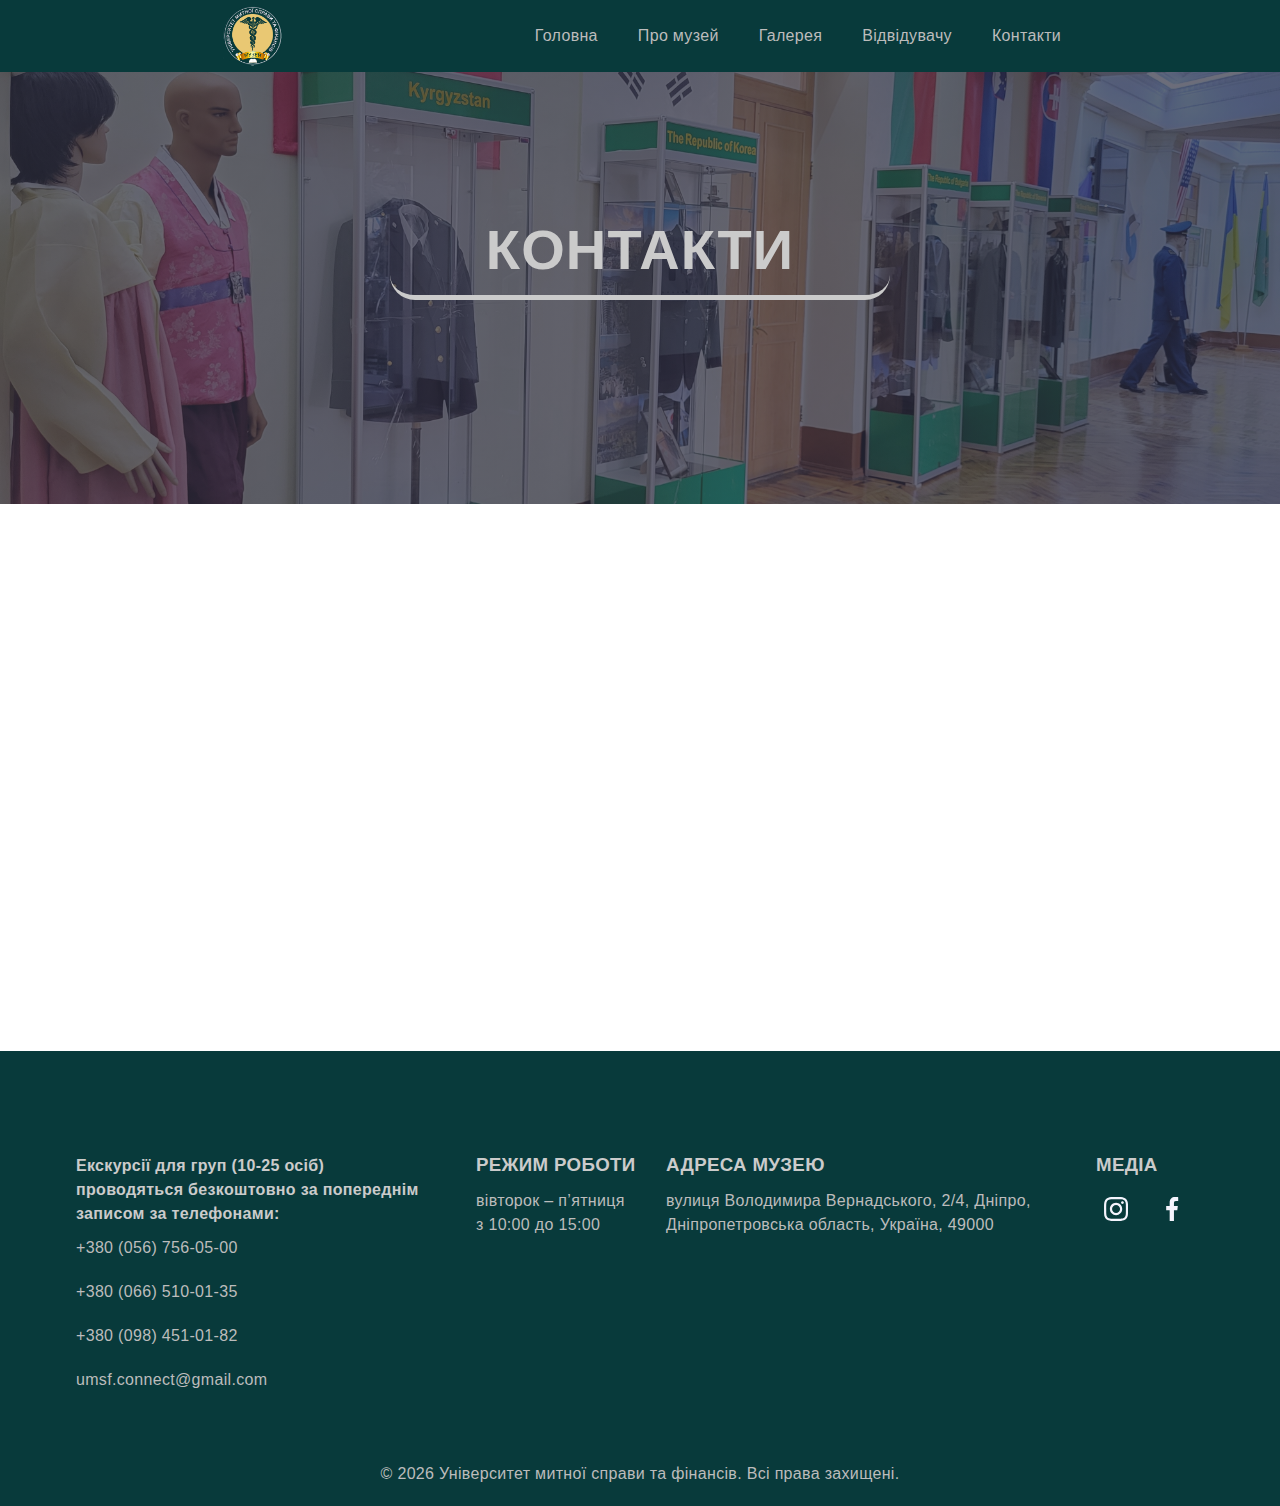
==== contacts.html @ eea7e4a1 "some changes" ====
<!DOCTYPE html>
<html lang="uk">
  <head>
    <meta charset="UTF-8" />
    <meta name="viewport" content="width=device-width, initial-scale=1.0" />
    <title>Музей Університету митної справи та фінансів</title>
    <link rel="icon" type="image/x-icon" href="./images/caduceus.png" />
    <link
      rel="stylesheet"
      href="https://cdnjs.cloudflare.com/ajax/libs/modern-normalize/2.0.0/modern-normalize.min.css"
    />
    <link rel="stylesheet" href="./styles.css" />
  </head>
  <body>
    <script src="./js/phone.js" defer></script>
    <header class="page-header" id="main">
      <div class="container header-container">
        <!--desktop menu-->
        <nav class="top-nav">
          <a class="logo link" href="./index.html"
            ><img class="logopic" src="./images/caduceus.png" alt="logo"
          /></a>
          <ul class="menu">
            <li class="menu-item dropdown">
              <a class="menu-link link" href="./index.html">Головна</a>
            </li>
            <li class="menu-item dropdown">
              <a class="menu-link link" href="#">Про музей</a>
              <div class="dropdown-content">
                <a class="link" href="./history.html"
                  >Історія створення музею</a
                >
                <a class="link" href="./expositions.html">Наші експозиції</a>
              </div>
            </li>
            <li class="menu-item">
              <a class="menu-link link" href="./gallery.html">Галерея</a>
            </li>
            <li class="menu-item">
              <a class="menu-link link" href="./visitor.html">Відвідувачу</a>
            </li>
            <li class="menu-item">
              <a class="menu-link link" href="./contacts.html">Контакти</a>
            </li>
          </ul>
        </nav>
      </div>
      <!-- PHONE MENU -->
      <div class="topnav">
        <a class="active" href="./index.html"
          ><img class="phone-logopic" src="./images/caduceus.png" alt="logo"
        /></a>
        <div id="myLinks" class="phone-menu">
          <nav class="phone-drop">
            <ul class="phone-list">
              <li class="phone-menu-item">
                <a class="phone-menu-link link" href="./index.html">Головна</a>
              </li>
              <li class="phone-menu-item">
                <a class="phone-menu-link link" href="./history.html"
                  >Історія створення музею</a
                >
              </li>
              <li class="phone-menu-item">
                <a class="phone-menu-link link" href="./expositions.html"
                  >Наші експозиції</a
                >
              </li>
              <li class="phone-menu-item">
                <a class="phone-menu-link link" href="./gallery.html"
                  >Галерея</a
                >
              </li>
              <li class="phone-menu-item">
                <a class="phone-menu-link link" href="#">Відвідувачу</a>
              </li>
            </ul>
          </nav>
        </div>

        <a href="javascript:void(0);" class="icon" onclick="myFunction()">
          <svg class="phone-burger" width="40" height="40">
            <use href="./images/icons.svg#icon-burger-menu"></use>
          </svg>
        </a>
      </div>
    </header>

    <main>
      <!-- hero section -->
      <section class="title-banner contacts-page" id="banner">
        <div class="container">
          <div class="prettybox"><h1 class="header-title">КОНТАКТИ</h1></div>
        </div>
      </section>
      <!-- <section class="section find-special">
        <div class="container">
          <div class="find">
            <h2 class="section-name fat-text">Як нас знайти?</h2>
            <p class="find-text">
              Музей Університету митної справи та фінансів (УМСФ) знаходиться в
              центрі міста Дніпро за адресою: вул. Володимира Вернадського, 2/4,
              Дніпро, Дніпропетровська область, Україна, 49000.
            </p>
            <h3 class="find-title">Як доїхати:</h3>
            <p class="find-text">
              <span class="fat-text">Громадський транспорт</span>: Ви можете
              дістатися музею на трамваях або автобусах, що зупиняються на
              найближчих зупинках — “Площа Героїв Майдану” або “вул. Короленка”.
              Від зупинок до музею всього декілька хвилин пішки.
            </p>
            <p class="find-text">
              <span class="fat-text">Автомобілем</span>: Для тих, хто подорожує
              на власному транспорті, вулиця Володимира Вернадського знаходиться
              неподалік основних магістралей міста. Біля музею є можливість
              припаркувати автомобіль.
            </p>
            <h3 class="find-title">Орієнтири:</h3>
            <p class="find-text">
              Музей розташований у навчальному корпусі УМСФ, недалеко від
              <span class="fat-text">площі Героїв Майдану</span> та
              <span class="fat-text">Центрального парку ім. Лазаря Глоби.</span>
            </p>
            <p class="find-text">
              Чекаємо на вас у нашому музеї, де ви зможете дізнатися більше про
              історію митної справи та фінансів України!
            </p>
            <p class="find-text">
              З нами можна зв'язатися зателефонувавши: (056) 756-05-00, (066)
              510-01-35, (098) 451-01-82, або за електронною поштою
              umsf.connect@gmail.com.
            </p>
          </div>
        </div>
      </section> -->
      <!-- contacts section -->
      <!-- <section class="section special">
        <div class="container">
          <h2 class="visually-hidden">Контакти</h2>
          <div class="contacts-box">
            <div class="contacts-address">
              <h3 class="address-name">Телефон</h3>
              <ul class="address-list">
                <li class="address-list-item">
                  <a class="link address-look" href="tel:+380567560500"
                    >+380 (056) 756-05-00</a
                  >
                </li>
                <li class="address-list-item">
                  <a class="link address-look" href="tel:+380665100135"
                    >+380 (066) 510-01-35</a
                  >
                </li>
                <li class="address-list-item">
                  <a class="link address-look" href="tel:+380984510182"
                    >+380 (098) 451-01-82</a
                  >
                </li>
                <li class="address-list-item">
                  <a class="link address-look" href="umsf.connect@gmail.com"
                    >umsf.connect@gmail.com</a
                  >
                </li>
              </ul>
            </div>
            <div class="contacts-phone">
              <h3 class="address-name">Режим роботи</h3>
              <p class="open-times">вівторок – п’ятниця з 10:00 до 15:00</p>
            </div>
            <div class="contacts-media">
              <h3 class="address-name">Соціальні мережі</h3>
              <address class="contacts">
                <ul class="address-media-list">
                  <li class="address-media-item">
                    <a href="" class="address-media-link link">
                      <svg class="address-media-icon" width="24" height="24">
                        <use href="./images/icons.svg#icon-instagram"></use>
                      </svg>
                    </a>
                  </li>
                  <li class="address-media-item">
                    <a href="" class="address-media-link link">
                      <svg class="address-media-icon" width="24" height="24">
                        <use href="./images/icons.svg#icon-facebook"></use>
                      </svg>
                    </a>
                  </li>
                </ul>
              </address>
            </div>
          </div>
        </div>
      </section> -->
      <section class="section map-special">
        <div class="container">
          <div class="map">
            <iframe
              width="100%"
              height="450"
              frameborder="0"
              scrolling="no"
              marginheight="0"
              marginwidth="0"
              src="https://maps.google.com/maps?width=100%25&amp;height=450&amp;hl=en&amp;q=%D0%B2%D1%83%D0%BB%D0%B8%D1%86%D1%8F%20%D0%92%D0%BE%D0%BB%D0%BE%D0%B4%D0%B8%D0%BC%D0%B8%D1%80%D0%B0%20%D0%92%D0%B5%D1%80%D0%BD%D0%B0%D0%B4%D1%81%D1%8C%D0%BA%D0%BE%D0%B3%D0%BE,%202/4,%20%D0%94%D0%BD%D1%96%D0%BF%D1%80%D0%BE,%20%D0%94%D0%BD%D1%96%D0%BF%D1%80%D0%BE%D0%BF%D0%B5%D1%82%D1%80%D0%BE%D0%B2%D1%81%D1%8C%D0%BA%D0%B0%20%20%20%20%20%20%20%20%20%20%20%20%20%20%20%D0%BE%D0%B1%D0%BB%D0%B0%D1%81%D1%82%D1%8C,%20%D0%A3%D0%BA%D1%80%D0%B0%D1%97%D0%BD%D0%B0,%2049000+(%D0%9C%D1%83%D0%B7%D0%B5%D0%B9%20%D0%A3%D0%9C%D0%A1%D0%A4)&amp;t=&amp;z=14&amp;ie=UTF8&amp;iwloc=B&amp;output=embed"
              ><a href="https://www.gps.ie/">gps tracker sport</a></iframe
            >
          </div>
        </div>
      </section>
    </main>
    <footer class="bottom-part" id="footer">
      <div class="container">
        <div class="bottom-part-content">
          <div class="footer-address">
            <h4 class="footer-address-name">
              Екскурсії для груп (10-25 осіб) проводяться безкоштовно за
              попереднім записом за телефонами:
            </h4>
            <address class="contacts">
              <ul class="contact-list">
                <li class="contact-list-item">
                  <a class="link contact-look" href="tel:+380567560500"
                    >+380 (056) 756-05-00</a
                  >
                </li>
                <li class="contact-list-item">
                  <a class="link contact-look" href="tel:+380665100135"
                    >+380 (066) 510-01-35</a
                  >
                </li>
                <li class="contact-list-item">
                  <a class="link contact-look" href="tel:+38984510182"
                    >+380 (098) 451-01-82</a
                  >
                </li>
                <li class="contact-list-item">
                  <a class="link contact-look" href="umsf.connect@gmail.com"
                    >umsf.connect@gmail.com</a
                  >
                </li>
              </ul>
            </address>
          </div>

          <div class="footer-times">
            <h3 class="footer-address-name">РЕЖИМ РОБОТИ</h3>
            <p class="footer-address-text open-times">
              вівторок – п’ятниця з 10:00 до 15:00
            </p>
          </div>
          <div class="footer-place">
            <h3 class="footer-address-name">АДРЕСА МУЗЕЮ</h3>
            <p class="footer-address-text">
              вулиця Володимира Вернадського, 2/4, Дніпро, Дніпропетровська
              область, Україна, 49000
            </p>
          </div>

          <div class="footer-media">
            <h3 class="footer-address-name">МЕДІА</h3>
            <ul class="footer-media-list">
              <li class="social-media-item">
                <a href="" class="footer-media-link link">
                  <svg class="social-media-icon" width="24" height="24">
                    <use href="./images/icons.svg#icon-instagram"></use>
                  </svg>
                </a>
              </li>
              <li class="social-media-item">
                <a href="" class="footer-media-link link">
                  <svg class="social-media-icon" width="24" height="24">
                    <use href="./images/icons.svg#icon-facebook"></use>
                  </svg>
                </a>
              </li>
            </ul>
          </div>
        </div>
        <div class="license">
          <p class="ownership">
            &#169; <span id="year"></span> Університет митної справи та
            фінансів. Всі права захищені.
          </p>
        </div>
      </div>
    </footer>
  </body>
  <script>
    const currentYear = new Date().getFullYear();
    document.getElementById("year").textContent = currentYear;
  </script>
</html>
---- styles.css ----
body {
    font-family: 'Roboto', sans-serif;
    color: #434455;
    background-color: #FFF;
    font-size: 16px;
    line-height: 1.5;
    letter-spacing: 0.02em;
}

h1,
h2,
h3,
h4,
h5,
h6,
p {
    margin-top: 0;
    margin-bottom: 0;
}

ul,
ol {
    padding-left: 0;
    margin-top: 0;
    margin-bottom: 0;
    marker: none;
    list-style-type: none;
}

.link {
    text-decoration: none;
}

img {
    display: block;
}

.visually-hidden { /*carousel*/
    position: absolute;
    width: 1px;
    height: 1px;
    margin: -1px;
    border: 0;
    padding: 0;

    white-space: nowrap;
    clip-path: inset(100%);
    clip: rect(0 0 0 0);
    overflow: hidden;
}

.page-header {
    background-color: #083a3b;
    box-shadow: 0 2px 1px rgba(46, 47, 66, 0.08),
        0 1px 1px rgba(46, 47, 66, 0.16),
        0 1px 6px rgba(46, 47, 66, 0.08);
}

.header-container {
    display: flex;
    justify-content: space-between;
    align-items: center;
}

.banner {
    padding: 188px 0;
    background-image: linear-gradient(rgba(46, 47, 66, 0.7), rgba(46, 47, 66, 0.7)), url(./images/3.JPG);
    /* background-image: url(https://picsum.photos/1440/600); */
    background-repeat: no-repeat;
    background-position: center;
    width: 100%;
    min-height: 432px;
    margin-left: auto;
    margin-right: auto;
    background-size: cover;
}

.title-banner{
    padding: 100px 0;
    background-image: linear-gradient(rgba(46, 47, 66, 0.7), rgba(46, 47, 66, 0.7));
    /* , url(./images/2.JPG); */
    background-repeat: no-repeat;
    background-position: center;
    width: 100%;
    min-height: 432px;
    margin-left: auto;
    margin-right: auto;
    background-size: cover;
}

.history-page{
    background-image: linear-gradient(rgba(46, 47, 66, 0.7), rgba(46, 47, 66, 0.7)), url(./images/2.JPG);
}

.expos-page{
    background-image: linear-gradient(rgba(46, 47, 66, 0.7), rgba(46, 47, 66, 0.7)), url(./images/slide_3.JPG);
}

.gallery-page {
    background-image: linear-gradient(rgba(46, 47, 66, 0.7), rgba(46, 47, 66, 0.7)), url(./images/gallery.jpg);
}

.visitor-page{
    background-image: linear-gradient(rgba(46, 47, 66, 0.7), rgba(46, 47, 66, 0.7)), url(./images/visitor.jpg);
}

.contacts-page{
    background-image: linear-gradient(rgba(46, 47, 66, 0.7), rgba(46, 47, 66, 0.7)), url(./images/contacts.jpg);
}

.prettybox{
    margin-right: auto;
    margin-left: auto;
    padding-top: 48px;
    max-width: 500px;
    border-bottom: 5px solid #cbcbcb;
    border-radius: 25px;
}

.header-title {
    color: #cbcbcb;
    max-width: 496px;
    margin: auto;
    padding-bottom: 15px;
    text-align: center;
    font-size: 56px;
    font-weight: 700;
    line-height: 1.07;
    letter-spacing: 0.02em;
}

.section {
    padding-top: 40px;
    padding-bottom: 50px;
}

.page-title {
    /*Заголовок на банері зверху*/
    color: #FFF;
    max-width: 496px;
    margin-left: auto;
    margin-right: auto;
    padding-bottom: 48px;
    text-align: center;
    font-size: 56px;
    font-weight: 700;
    line-height: 1.07;
    /* 107.143% */
    letter-spacing: 0.02em;
}

.page-title-description {
    color: #FFF;
    max-width: 800px;
    margin-left: auto;
    margin-right: auto;
    /* padding-bottom: 48px; */
    text-align: center;
    font-size: 20px;
    font-weight: 300;
    line-height: 1.07;
    /* 107.143% */
    letter-spacing: 0.02em;
}

.section-name {
    color: #08203b;
    max-width: 700px;
    margin-left: auto;
    margin-right: auto;
    padding-bottom: 50px;
    text-align: center;
    font-size: 32px;
    font-weight: 700;
    line-height: 1.07;
    letter-spacing: 0.02em;
}

.history-text {
    margin-bottom: 20px;
}

.fat-text {
    font-weight: 700;
}

.net{
    padding-bottom: 10px;
}

.map {
    max-width: 100%;
}

@media screen and (max-width: 767px) {  /* mobile menu backdrop */
    .container {
        max-width: 550px;
        margin-left: auto;
        margin-right: auto;
        padding-left: 10px;
        padding-right: 10px;
        justify-content: space-between;
    }
    
    /* Style the navigation menu */

    .top-nav{ /*hide desktop menu*/
        display: none;
    }

    .slideshow-bit{
        display: none;
    }

    .topnav {
        overflow: hidden;
        background-color: #083a3b;
        position: relative;
    }

    /* Hide the links inside the navigation menu (except for logo/home) */
    .topnav #myLinks {
        display: none;
    }

    /* Style navigation menu links */
    .topnav {
        color: white;
        padding: 14px 16px;
        text-decoration: none;
        font-size: 17px;
        display: block;
    }

    /* Style the hamburger menu */
    .topnav a.icon {
        display: block;
        position: absolute;
        right: 0;
        top: 0;
    }

    /* Add a grey background color on mouse-over */
    /* .topnav a:hover {
        color: #e9c873;
    } */

    /* Style the active link (or home/logo) */
    .active {
        background-color: #083a3b;
        color: white;
    }

    .phone-burger{
        fill: #e9c873;
        transition: background-color 250ms cubic-bezier(0.4, 0, 0.2, 1);
        margin: 18px 18px;
    }

    .phone-logopic{
        width: 60px;
    }

    .phone-list{
        display: flex;
        flex-direction: column;
        align-items: center;
        column-gap: 40px;
    }

    .phone-menu-link{
        font-size: 40px;
        color: #cbcbcb;
    }
    /* =============================== */
    /* ===========Banner============== */
    /* =============================== */
    .page-title{
        max-width: 200px;
    }

    .page-title-description{
        max-width: 400px;
        font-size: 16px;
        font-weight: 200;
    }

    /* news section */
        .news-list {
            display: flex;
            column-gap: 15px;
            row-gap: 25px;
            flex-wrap: wrap;
        }
    
        .news-list-item {
            max-height: 400px;
            transition: transform .3s;
            overflow: hidden;
            margin-right: auto;
            margin-left: auto;
        }
    
        .news-list-item:hover {
            box-shadow: 0 2px 10px rgba(46, 47, 66, 0.08),
                0 2px 2px rgba(46, 47, 66, 0.16),
                0 3px 2px rgba(46, 47, 66, 0.08);
            -ms-transform: scale(1.5);
            -webkit-transform: scale(1.5);
            transform: scale(0.9);
        }
    
        .news-box {
            position: relative;
            max-width: 366px;
    
        }
    
        .news-img {
            object-fit: cover;
            margin-right: auto;
            margin-left: auto;
        }
    
        .news-top-box {
            position: relative;
            text-align: center;
            color: white;
        }
    
        .news-bottom-box {
            max-height: 150px;
            padding: 0 10px;
        }
    
        .news-name {
            text-align: center;
            margin-bottom: 8px;
        }
    
        .news-description {
            width: 308px;
            color: #242424;
            /* height: 50px; */
        }

    /* ------ */
    /* FOOTER */
    .bottom-part {
        background-color: #083a3b;
        padding: 100px 10px 20px;
    }

    .bottom-part-content {
        display: flex;
        flex-direction: column;
        margin-bottom: 70px;
    }

    /* .bottom-part>.container {
        justify-content: flex-start;
    } */

    .footer-address {
        display: flex;
        flex-direction: column;
        margin-bottom: 40px;
        align-items: center;
    }

    .footer-address-name {
        color: #cbcbcb;
        text-align: center;
        margin-bottom: 20px;
        margin-right: auto;
        margin-left: auto;
        max-width: 600px;
    }

    .footer-address-text {
        width: 400px;
        color: #bcbcbc;
        margin-bottom: 20px;
        text-align: center;
    }

    .open-times {
        text-align: center;
    }

    .footer-times,.footer-place {
        display: flex;
        flex-direction: column;
        align-items: center;
        margin-bottom: 40px;
    }

    .license {
        display: flex;
        align-items: center;
    }

    .ownership {
        color: #bcbcbc;
        margin-right: auto;
        margin-left: auto;
    }
    
    .contacts {
        font-style: normal;
        width: 200px;
    }

    .contact-list {
        display: flex;
        flex-direction: column;
        align-items: center;
        gap: 20px;
    }

    .contact-look {
        color: #bcbcbc;
        transition: color 250ms cubic-bezier(0.4, 0, 0.2, 1);
    }

    .contact-look:hover,
    .contact-look:focus {
        color: #e9c873;
    }
    
    .footer-media-list {
        display: flex;
        gap: 16px;
        justify-content: flex-start;
        align-items: center;
    }

    .social-media-item {
        width: 40px;
        height: 40px;
    }

    .footer-media-link {
        display: flex;
        border-radius: 50%;
        width: 100%;
        height: 100%;
        align-items: center;
        justify-content: center;
        transition: background-color 250ms cubic-bezier(0.4, 0, 0.2, 1);
    }

    .footer-media-link:hover,
    .footer-media-link:focus {
        background-color: #e9c873;
    }

    .social-media-icon {
        fill: #F4F4FD;
        transition: background-color 250ms cubic-bezier(0.4, 0, 0.2, 1);
    }

    .footer-media-link:hover .social-media-icon,
    .footer-media-link:focus .social-media-icon {
        fill: #083a3b;
    }

    .footer-media{
        display: flex;
        flex-direction: column;
        align-items: center;
    }

    .dropdown-content {
        opacity: 0;
        visibility: hidden;
        position: absolute;
        background-color: #083a3b;
        min-width: 160px;
        box-shadow: 0 8px 16px 0 rgba(0, 0, 0, 0.2);
        z-index: 1;
        top: 100%;
        left: 0;
        transition: opacity 0.3s ease, visibility 0.3s ease;
    }

    .dropdown-content a {
        color: #bcbcbc;
        padding: 12px 16px;
        text-decoration: none;
        display: block;
        width: 300px;
    }

    .dropdown-content a:hover {
        color: #e9c873;
        background-color: #0a4546;
    }

    .menu-item:hover .dropdown-content {
        opacity: 1;
        visibility: visible;
    }

    /* Наші експозиції */
    .expos-description-top {
        color: #08203b;
        max-width: 1000px;
        margin-left: auto;
        margin-right: auto;
        text-align: center;
        font-size: 32px;
        font-weight: 700;
        line-height: 1.07;
        letter-spacing: 0.02em;
        margin-bottom: 20px;
    }

    .expos-description {
        margin-bottom: 20px;
    }

    .expos-list {
        display: flex;
        column-gap: 15px;
        row-gap: 10px;
        flex-wrap: wrap;
    }

    .expos-list-item {
        max-height: 500px;
        transition: transform .3s;
        overflow: hidden;
        margin-right: auto;
        margin-left: auto;
    }

    .expos-list-item:hover {
        box-shadow: 0 2px 10px rgba(46, 47, 66, 0.08),
            0 2px 2px rgba(46, 47, 66, 0.16),
            0 3px 2px rgba(46, 47, 66, 0.08);

        -ms-transform: scale(1.5);
        /* IE 9 */
        -webkit-transform: scale(1.5);
        /* Safari 3-8 */
        transform: scale(0.9);
    }

    .expos-img {
        /* margin: auto; */
        object-fit: cover;
    }

    .expos-top-box {
        position: relative;
        text-align: center;
        color: white;
    }

    .expos-box {
        position: relative;
    }

    .expos-bottom-box {
        position: absolute;
        bottom: 0;
        height: 75px;
        overflow: hidden;
        background-color: #474854d8;
        color: white;
        padding-left: 20px;
        padding-right: 20px;
    }
}




/* ================================================= */
/* ================================================= */
/* ================================================= */
@media screen and (min-width:768px){
    .container {
        max-width: 1158px;
        margin-left: auto;
        margin-right: auto;
        padding-left: 15px;
        padding-right: 15px;
        justify-content: space-between;
    }
    
    .logo {
        width: 30px;
    }

    .logopic {
        width: 70px;
    }

    .topnav{
        display: none;
    }

    .top-nav {
        display: flex;
        align-items: center;
        justify-content: space-around;
        width: 1158px;
    }

    .menu {
        display: flex;
        gap: 40px;
    }

    .menu-item {
        /*меню навігації*/
        position: relative;
        font-size: 16px;
        font-weight: 500;
        line-height: 1.5;
        letter-spacing: 0.02em;
    }

    .menu-link {
        color: #bcbcbc;
        display: block;
        padding: 24px 0;
    }

    .menu-link:hover {
        color: #e9c873;
    }

    .dropdown-content {
        opacity: 0;
        visibility: hidden;
        position: absolute;
        background-color: #083a3b;
        min-width: 160px;
        box-shadow: 0 8px 16px 0 rgba(0, 0, 0, 0.2);
        z-index: 1;
        top: 100%;
        left: 0;
        transition: opacity 0.3s ease, visibility 0.3s ease;
    }

    .dropdown-content a {
        color: #bcbcbc;
        padding: 12px 16px;
        text-decoration: none;
        display: block;
        width: 300px;
    }

    .dropdown-content a:hover {
        color: #e9c873;
        background-color: #0a4546;
    }

    .menu-item:hover .dropdown-content {
        opacity: 1;
        visibility: visible;
    }

    /* news section */
    .news-list {
        display: flex;
        column-gap: 15px;
        row-gap: 25px;
        flex-wrap: wrap;
    }

    .news-list-item {
        max-height: 400px;
        transition: transform .3s;
        overflow: hidden;
        margin-right: auto;
        margin-left: auto;
    }

    .news-list-item:hover {
        box-shadow: 0 2px 10px rgba(46, 47, 66, 0.08),
            0 2px 2px rgba(46, 47, 66, 0.16),
            0 3px 2px rgba(46, 47, 66, 0.08);
        -ms-transform: scale(1.5);
        -webkit-transform: scale(1.5);
        transform: scale(0.9);
    }

    .news-box {
        position: relative;
        max-width: 366px;

    }

    .news-img {
        object-fit: cover;
        margin-right: auto;
        margin-left: auto;
    }

    .news-top-box {
        position: relative;
        text-align: center;
        color: white;
    }

    .news-bottom-box {
        max-height: 150px;
        padding: 0 10px;
    }

    .news-name {
        text-align: center;
        margin-bottom: 8px;
    }

    .news-description {
        width: 308px;
        color: #242424;
        /* height: 50px; */
    }

        /* SLIDESHOW ==========================*/
    
        /* Slideshow container */
        .slideshow-container {
            position: relative;
            margin: auto;
            overflow: hidden;
            max-width: 800px;
            /* Set the desired width */
        }
    
        /* Number text fixed (1 / 3) */
        .numbertext-fixed {
            position: absolute;
            top: 10px;
            left: 10px;
            color: white;
            background-color: rgba(0, 0, 0, 0.5);
            /* Semi-transparent for readability */
            padding: 5px 10px;
            font-size: 16px;
            border-radius: 5px;
            z-index: 10;
            font-weight: bold;
        }
    
        /* Adjust the size of the images */
        .slide-img {
            display: block;
            margin-left: auto;
            margin-right: auto;
            width: 100%;
            max-width: 800px;
            height: auto;
            max-height: 450px;
            object-fit: contain;
        }
    
        /* Caption container */
        #caption-container {
            text-align: center;
            color: #333;
            font-size: 18px;
            margin-top: 10px;
        }
    
        /* Fading and vertical sliding animation */
        .fade {
            animation-name: fade;
            animation-duration: 1.5s;
        }
    
        @keyframes fade {
            from {
                opacity: 0.4;
                transform: translateY(-100%);
            }
    
            to {
                opacity: 1;
                transform: translateY(0);
            }
        }
    
        /* For previous and next buttons */
        .prev,
        .next {
            cursor: pointer;
            position: absolute;
            left: 50%;
            transform: translateX(-50%);
            padding: 16px;
            color: white;
            font-weight: 700;
            font-size: 18px;
            transition: 0.6s ease;
            border-radius: 50%;
            user-select: none;
        }
    
        .prev {
            top: 3%;
        }
    
        .next {
            top: 90%;
        }
    /* ------ */
    /* FOOTER */
    .bottom-part {
        background-color: #083a3b;
        padding: 100px 0 20px;
    }

    .bottom-part-content {
        display: flex;
        align-items: baseline;
        margin-bottom: 70px;
        flex-wrap: wrap;
    }

    .bottom-part>.container {
        justify-content: flex-start;
    }

    .footer-address {
        margin-right: 50px;
    }

    .footer-address-name {
        color: #cbcbcb;
        margin-bottom: 10px;
        max-width: 350px;
    }

    .footer-address-text {
        width: 400px;
        color: #bcbcbc;
        margin-bottom: 10px;
    }

    .open-times {
        width: 160px;
    }

    .footer-contacts {
        margin-right: 100px;
    }

    .footer-media-list {
        display: flex;
        gap: 16px;
        justify-content: flex-start;
        align-items: center;
    }

    .social-media-item {
        width: 40px;
        height: 40px;
    }

    .footer-times,
    .footer-place {
        display: flex;
        flex-direction: column;
        margin-right: 30px;
    }

    .footer-media-link {
        display: flex;
        border-radius: 50%;
        width: 100%;
        height: 100%;
        align-items: center;
        justify-content: center;
        transition: background-color 250ms cubic-bezier(0.4, 0, 0.2, 1);
    }

    .footer-media-link:hover,
    .footer-media-link:focus {
        background-color: #e9c873;
    }

    .social-media-icon {
        fill: #F4F4FD;
        transition: background-color 250ms cubic-bezier(0.4, 0, 0.2, 1);
    }

    .footer-media-link:hover .social-media-icon,
    .footer-media-link:focus .social-media-icon {
        fill: #083a3b;
    }

    .contacts {
        font-style: normal;
        width: 200px;
    }
    
    .contact-list {
        display: flex;
        flex-direction: column;
        gap: 20px;
    }

    .contact-look {
        color: #bcbcbc;
        transition: color 250ms cubic-bezier(0.4, 0, 0.2, 1);
    }

    .contact-look:hover,
    .contact-look:focus {
        color: #e9c873;
    }

    .license {
        display: flex;
        align-items: center;
    }

    .ownership {
        color: #bcbcbc;
        margin-right: auto;
        margin-left: auto;
    }

    /* Наші експозиції */
    .expos-description-top {
        color: #08203b;
        max-width: 1000px;
        margin-left: auto;
        margin-right: auto;
        text-align: center;
        font-size: 32px;
        font-weight: 700;
        line-height: 1.07;
        letter-spacing: 0.02em;
        margin-bottom: 20px;
    }

    .expos-description {
        margin-bottom: 20px;
    }

    .expos-list {
        display: flex;
        column-gap: 15px;
        row-gap: 10px;
        flex-wrap: wrap;
    }

    .expos-list-item {
        max-height: 400px;
        transition: transform .3s;
        overflow: hidden;
        margin-right: auto;
        margin-left: auto;
    }

    .expos-list-item:hover {
        box-shadow: 0 2px 10px rgba(46, 47, 66, 0.08),
            0 2px 2px rgba(46, 47, 66, 0.16),
            0 3px 2px rgba(46, 47, 66, 0.08);

        -ms-transform: scale(1.5);
            /* IE 9 */
        -webkit-transform: scale(1.5);
        /* Safari 3-8 */
        transform: scale(0.9);
    }
    
    .expos-box{
            position: relative;
            max-width: 366px;
        }

    .expos-img {
        object-fit: cover;
    }

    .expos-top-box{
    position: relative;
    text-align: center;
    color: white;
    }

    .expos-bottom-box{
    position: absolute;
    bottom: 0;
    height: 75px;
    overflow: hidden;
    background-color: #474854d8;
    color: white;
    padding-left: 20px;
    padding-right: 20px;
    }


}
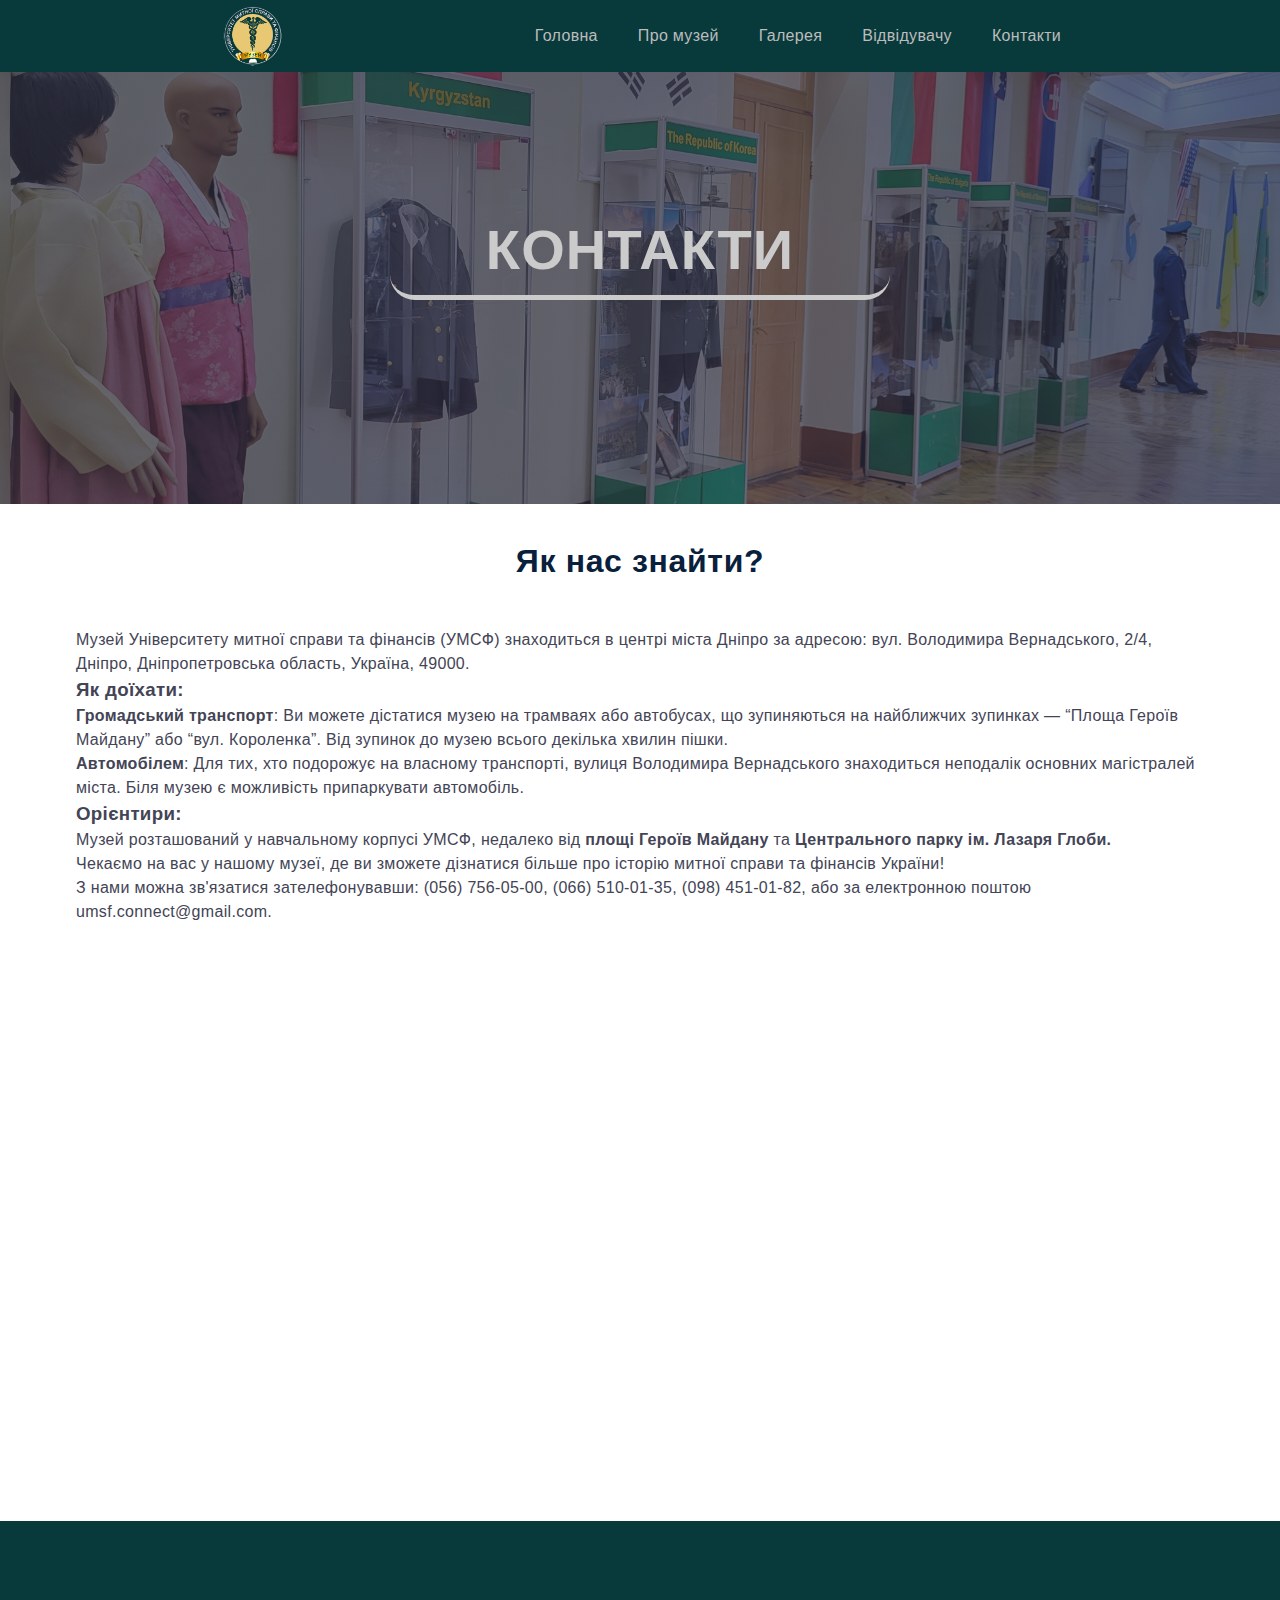
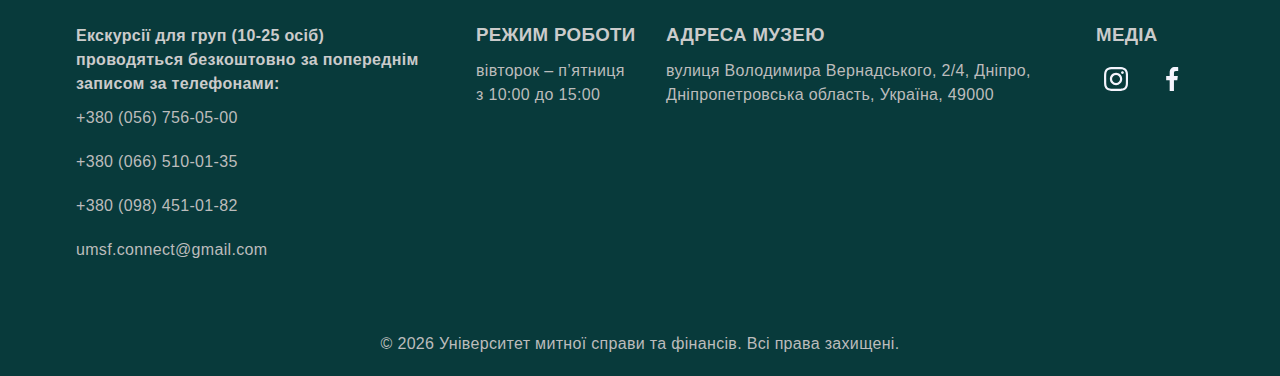
==== commit 7a291e4a: "some updates" ====
--- a/contacts.html
+++ b/contacts.html
@@ -93,7 +93,7 @@
           <div class="prettybox"><h1 class="header-title">КОНТАКТИ</h1></div>
         </div>
       </section>
-      <!-- <section class="section find-special">
+      <section class="section find-special">
         <div class="container">
           <div class="find">
             <h2 class="section-name fat-text">Як нас знайти?</h2>
@@ -132,7 +132,7 @@
             </p>
           </div>
         </div>
-      </section> -->
+      </section>
       <!-- contacts section -->
       <!-- <section class="section special">
         <div class="container">
@@ -234,7 +234,9 @@
                   >
                 </li>
                 <li class="contact-list-item">
-                  <a class="link contact-look" href="umsf.connect@gmail.com"
+                  <a
+                    class="link contact-look"
+                    href="mailto:umsf.connect@gmail.com"
                     >umsf.connect@gmail.com</a
                   >
                 </li>
@@ -285,8 +287,4 @@
       </div>
     </footer>
   </body>
-  <script>
-    const currentYear = new Date().getFullYear();
-    document.getElementById("year").textContent = currentYear;
-  </script>
 </html>
--- a/styles.css
+++ b/styles.css
@@ -106,6 +106,15 @@
 
 .contacts-page{
     background-image: linear-gradient(rgba(46, 47, 66, 0.7), rgba(46, 47, 66, 0.7)), url(./images/contacts.jpg);
+}
+
+.news-template-page{
+    background-image: linear-gradient(rgba(46, 47, 66, 0.7), rgba(46, 47, 66, 0.7));/*, url(./images/contacts.jpg);*/
+}
+
+.expos-template-page {
+    background-image: linear-gradient(rgba(46, 47, 66, 0.7), rgba(46, 47, 66, 0.7));
+    /*, url(./images/contacts.jpg);*/
 }
 
 .prettybox{
@@ -192,6 +201,58 @@
     max-width: 100%;
 }
 
+/* СТОРІНКА ЕКСПОЗИЦІЇ */
+.expos-list,.gallery-list,.expos-temp-list,.news-template-list {
+    display: flex;
+    column-gap: 15px;
+    row-gap: 10px;
+    flex-wrap: wrap;
+}
+
+.expos-list-item,.gallery-list-item,.expos-temp-item,.news-template-item {
+    max-height: 400px;
+    transition: transform .3s;
+    overflow: hidden;
+    margin-right: auto;
+    margin-left: auto;
+}
+
+.expos-box, .gallery-box,.expos-temp-box,.news-temp-box {
+    position: relative;
+}
+
+.expos-top-box,.expos-temp-top-box,.news-top-box {
+    position: relative;
+    text-align: center;
+    color: white;
+}
+
+.expos-bottom-box, .gallery-bottom-box,.expos-temp-bottom-box,.news-temp-bottom-box {
+    position: absolute;
+    bottom: 0;
+    height: 75px;
+    overflow: hidden;
+    background-color: #474854d8;
+    color: white;
+    padding-left: 20px;
+    padding-right: 20px;
+}
+
+.expos-img,.expos-temp-img,.news-temp-img {
+    object-fit: cover;
+}
+
+.history-image-box {
+    display: flex;
+    /* max-width: 1150px; */
+    /* max-height: 700px; */
+}
+
+.history-pic {
+    width: 100%;
+    margin-right: auto;
+    margin-left: auto;
+}
 @media screen and (max-width: 767px) {  /* mobile menu backdrop */
     .container {
         max-width: 550px;
@@ -518,59 +579,6 @@
 
     .expos-description {
         margin-bottom: 20px;
-    }
-
-    .expos-list {
-        display: flex;
-        column-gap: 15px;
-        row-gap: 10px;
-        flex-wrap: wrap;
-    }
-
-    .expos-list-item {
-        max-height: 500px;
-        transition: transform .3s;
-        overflow: hidden;
-        margin-right: auto;
-        margin-left: auto;
-    }
-
-    .expos-list-item:hover {
-        box-shadow: 0 2px 10px rgba(46, 47, 66, 0.08),
-            0 2px 2px rgba(46, 47, 66, 0.16),
-            0 3px 2px rgba(46, 47, 66, 0.08);
-
-        -ms-transform: scale(1.5);
-        /* IE 9 */
-        -webkit-transform: scale(1.5);
-        /* Safari 3-8 */
-        transform: scale(0.9);
-    }
-
-    .expos-img {
-        /* margin: auto; */
-        object-fit: cover;
-    }
-
-    .expos-top-box {
-        position: relative;
-        text-align: center;
-        color: white;
-    }
-
-    .expos-box {
-        position: relative;
-    }
-
-    .expos-bottom-box {
-        position: absolute;
-        bottom: 0;
-        height: 75px;
-        overflow: hidden;
-        background-color: #474854d8;
-        color: white;
-        padding-left: 20px;
-        padding-right: 20px;
     }
 }
 
@@ -792,7 +800,7 @@
         .next {
             cursor: pointer;
             position: absolute;
-            left: 50%;
+            /* left: 50%; */
             transform: translateX(-50%);
             padding: 16px;
             color: white;
@@ -804,12 +812,15 @@
         }
     
         .prev {
-            top: 3%;
+            top: 50%;
+            left: 3%;
         }
     
         .next {
-            top: 90%;
-        }
+            top: 50%;
+            right: 1%;
+        }
+
     /* ------ */
     /* FOOTER */
     .bottom-part {
@@ -946,57 +957,129 @@
         margin-bottom: 20px;
     }
 
-    .expos-list {
-        display: flex;
-        column-gap: 15px;
-        row-gap: 10px;
-        flex-wrap: wrap;
-    }
-
-    .expos-list-item {
-        max-height: 400px;
-        transition: transform .3s;
-        overflow: hidden;
-        margin-right: auto;
-        margin-left: auto;
-    }
-
     .expos-list-item:hover {
         box-shadow: 0 2px 10px rgba(46, 47, 66, 0.08),
             0 2px 2px rgba(46, 47, 66, 0.16),
             0 3px 2px rgba(46, 47, 66, 0.08);
 
         -ms-transform: scale(1.5);
-            /* IE 9 */
+        /* IE 9 */
         -webkit-transform: scale(1.5);
         /* Safari 3-8 */
         transform: scale(0.9);
     }
     
-    .expos-box{
-            position: relative;
-            max-width: 366px;
-        }
-
-    .expos-img {
-        object-fit: cover;
-    }
-
-    .expos-top-box{
-    position: relative;
-    text-align: center;
-    color: white;
-    }
-
-    .expos-bottom-box{
-    position: absolute;
-    bottom: 0;
-    height: 75px;
-    overflow: hidden;
-    background-color: #474854d8;
-    color: white;
-    padding-left: 20px;
-    padding-right: 20px;
+    .expos-box, .gallery-box,.expos-temp-box{
+        max-width: 366px;
+    }
+
+    /* MODAL IMAGES */
+    #myImg {
+        border-radius: 5px;
+        cursor: pointer;
+        transition: 0.3s;
+    }
+
+    #myImg:hover {
+        opacity: 0.7;
+    }
+
+    /* The Modal (background) */
+    .modal {
+        display: none;
+        /* Hidden by default */
+        position: fixed;
+        /* Stay in place */
+        z-index: 1;
+        /* Sit on top */
+        padding-top: 100px;
+        /* Location of the box */
+        left: 0;
+        top: 0;
+        width: 100%;
+        /* Full width */
+        height: 100%;
+        /* Full height */
+        overflow: auto;
+        /* Enable scroll if needed */
+        background-color: rgb(0, 0, 0);
+        /* Fallback color */
+        background-color: rgba(0, 0, 0, 0.9);
+        /* Black w/ opacity */
+    }
+
+    /* Modal Content (image) */
+    .modal-content {
+        margin: auto;
+        display: block;
+        width: 80%;
+        max-width: 700px;
+    }
+
+    /* Caption of Modal Image */
+    #caption {
+        margin: auto;
+        display: block;
+        width: 80%;
+        max-width: 700px;
+        text-align: center;
+        color: #ccc;
+        padding: 10px 0;
+        height: 150px;
+    }
+
+    /* Add Animation */
+    .modal-content,
+    #caption {
+        -webkit-animation-name: zoom;
+        -webkit-animation-duration: 0.6s;
+        animation-name: zoom;
+        animation-duration: 0.6s;
+    }
+
+    @-webkit-keyframes zoom {
+        from {
+            -webkit-transform: scale(0)
+        }
+
+        to {
+            -webkit-transform: scale(1)
+        }
+    }
+
+    @keyframes zoom {
+        from {
+            transform: scale(0)
+        }
+
+        to {
+            transform: scale(1)
+        }
+    }
+
+    /* The Close Button */
+    .close {
+        position: absolute;
+        top: 15px;
+        right: 35px;
+        color: #f1f1f1;
+        font-size: 40px;
+        font-weight: bold;
+        transition: 0.3s;
+    }
+
+    .close:hover,
+    .close:focus {
+        color: #bbb;
+        text-decoration: none;
+        cursor: pointer;
+    }
+
+    /* 100% Image Width on Smaller Screens */
+    @media only screen and (max-width: 700px) {
+        .modal-content {
+            width: 100%;
+        }
     }
 
 
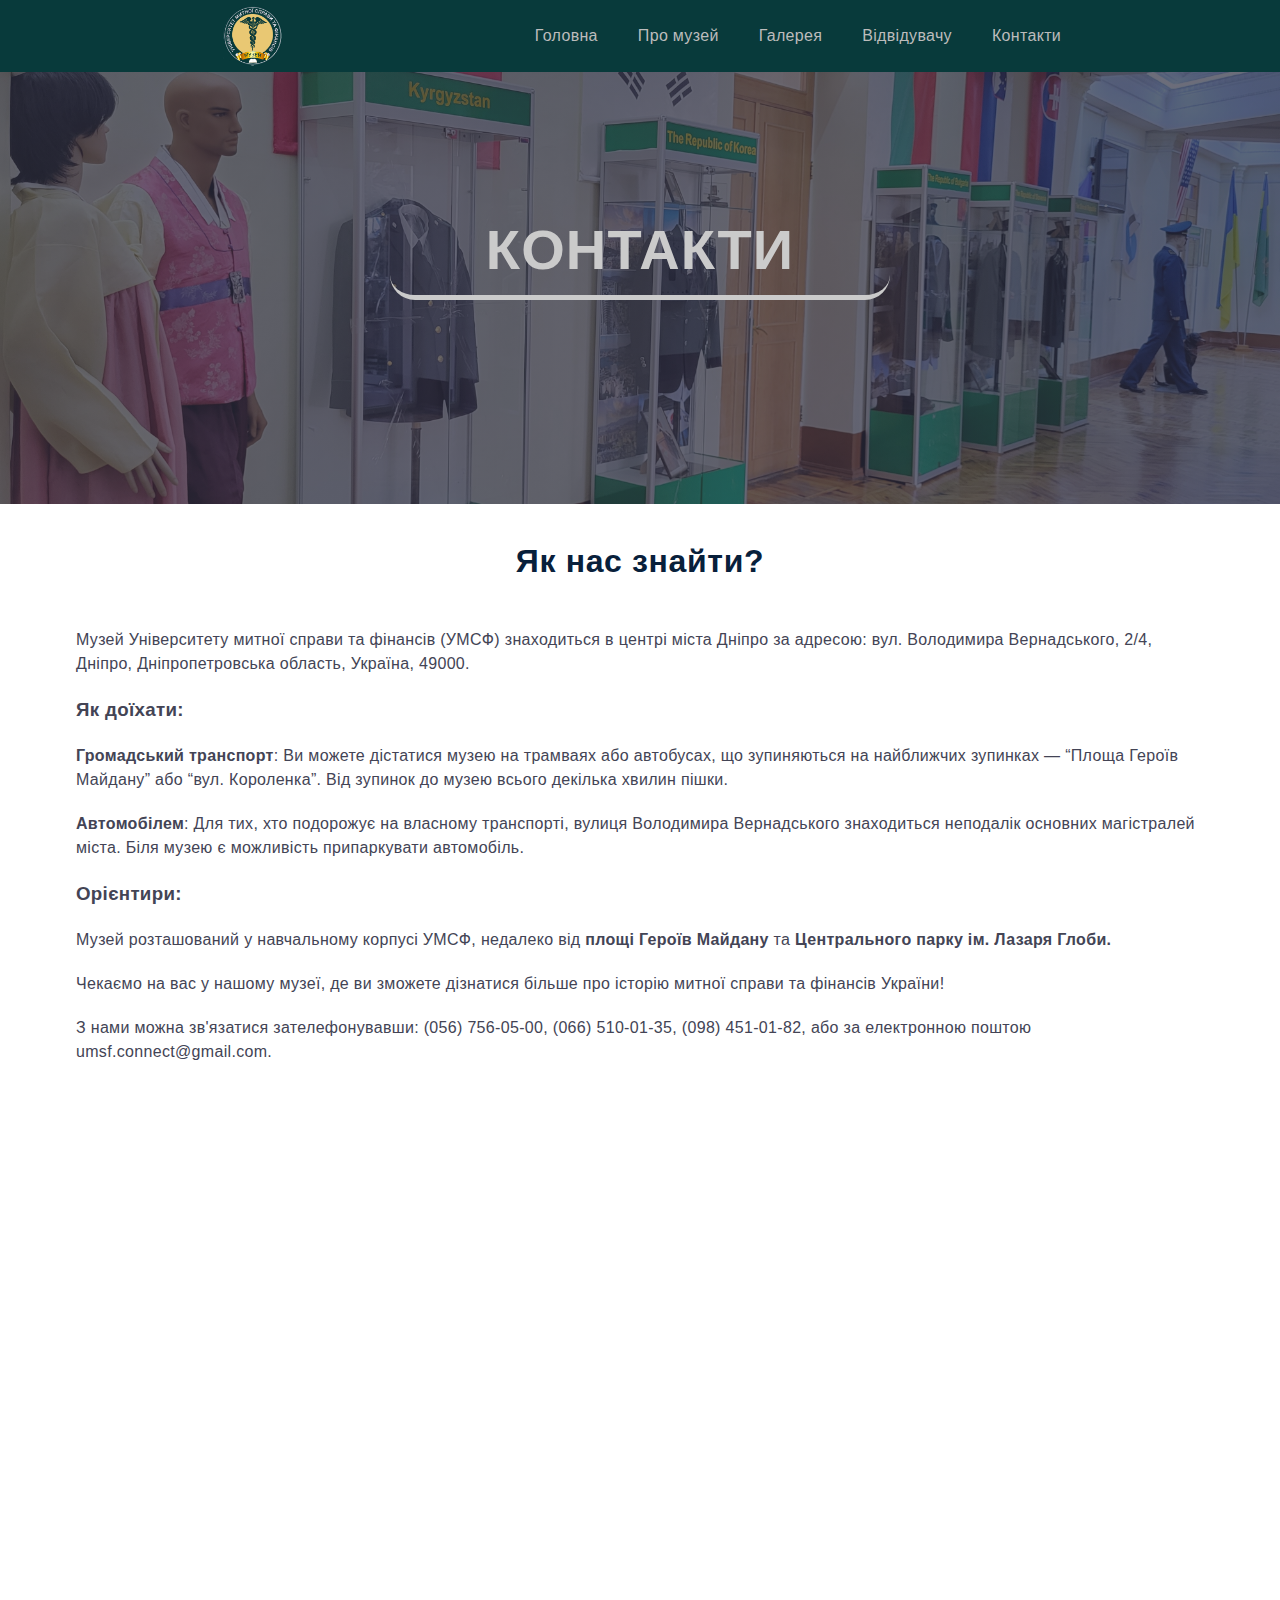
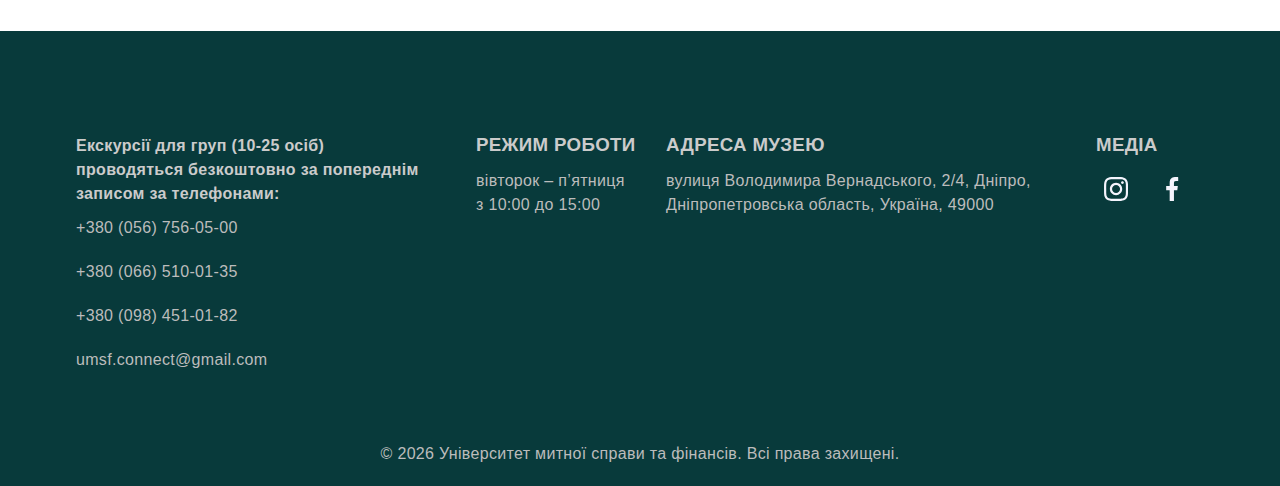
==== commit c32af09f: "visitor + contacts" ====
--- a/contacts.html
+++ b/contacts.html
@@ -93,7 +93,7 @@
           <div class="prettybox"><h1 class="header-title">КОНТАКТИ</h1></div>
         </div>
       </section>
-      <section class="section find-special">
+      <section class="section no-bottom">
         <div class="container">
           <div class="find">
             <h2 class="section-name fat-text">Як нас знайти?</h2>
@@ -133,64 +133,6 @@
           </div>
         </div>
       </section>
-      <!-- contacts section -->
-      <!-- <section class="section special">
-        <div class="container">
-          <h2 class="visually-hidden">Контакти</h2>
-          <div class="contacts-box">
-            <div class="contacts-address">
-              <h3 class="address-name">Телефон</h3>
-              <ul class="address-list">
-                <li class="address-list-item">
-                  <a class="link address-look" href="tel:+380567560500"
-                    >+380 (056) 756-05-00</a
-                  >
-                </li>
-                <li class="address-list-item">
-                  <a class="link address-look" href="tel:+380665100135"
-                    >+380 (066) 510-01-35</a
-                  >
-                </li>
-                <li class="address-list-item">
-                  <a class="link address-look" href="tel:+380984510182"
-                    >+380 (098) 451-01-82</a
-                  >
-                </li>
-                <li class="address-list-item">
-                  <a class="link address-look" href="umsf.connect@gmail.com"
-                    >umsf.connect@gmail.com</a
-                  >
-                </li>
-              </ul>
-            </div>
-            <div class="contacts-phone">
-              <h3 class="address-name">Режим роботи</h3>
-              <p class="open-times">вівторок – п’ятниця з 10:00 до 15:00</p>
-            </div>
-            <div class="contacts-media">
-              <h3 class="address-name">Соціальні мережі</h3>
-              <address class="contacts">
-                <ul class="address-media-list">
-                  <li class="address-media-item">
-                    <a href="" class="address-media-link link">
-                      <svg class="address-media-icon" width="24" height="24">
-                        <use href="./images/icons.svg#icon-instagram"></use>
-                      </svg>
-                    </a>
-                  </li>
-                  <li class="address-media-item">
-                    <a href="" class="address-media-link link">
-                      <svg class="address-media-icon" width="24" height="24">
-                        <use href="./images/icons.svg#icon-facebook"></use>
-                      </svg>
-                    </a>
-                  </li>
-                </ul>
-              </address>
-            </div>
-          </div>
-        </div>
-      </section> -->
       <section class="section map-special">
         <div class="container">
           <div class="map">
--- a/styles.css
+++ b/styles.css
@@ -113,8 +113,7 @@
 }
 
 .expos-template-page {
-    background-image: linear-gradient(rgba(46, 47, 66, 0.7), rgba(46, 47, 66, 0.7));
-    /*, url(./images/contacts.jpg);*/
+    background-image: linear-gradient(rgba(46, 47, 66, 0.7), rgba(46, 47, 66, 0.7)), url(./images/contacts.jpg);
 }
 
 .prettybox{
@@ -253,6 +252,31 @@
     margin-right: auto;
     margin-left: auto;
 }
+
+.visitor-title{
+    margin-bottom: 30px;
+}
+
+.visitor-text{
+    padding-bottom: 20px;
+}
+
+.no-bottom{
+    padding-bottom: 0;
+}
+
+h3.visitor-text{
+    padding-bottom: 0;
+}
+
+.find-title {
+    margin-bottom: 20px;
+}
+
+.find-text {
+    margin-bottom: 20px;
+}
+
 @media screen and (max-width: 767px) {  /* mobile menu backdrop */
     .container {
         max-width: 550px;
@@ -974,113 +998,101 @@
     }
 
     /* MODAL IMAGES */
-    #myImg {
-        border-radius: 5px;
-        cursor: pointer;
-        transition: 0.3s;
-    }
-
-    #myImg:hover {
-        opacity: 0.7;
-    }
-
-    /* The Modal (background) */
-    .modal {
-        display: none;
-        /* Hidden by default */
-        position: fixed;
-        /* Stay in place */
-        z-index: 1;
-        /* Sit on top */
-        padding-top: 100px;
-        /* Location of the box */
-        left: 0;
-        top: 0;
-        width: 100%;
-        /* Full width */
-        height: 100%;
-        /* Full height */
-        overflow: auto;
-        /* Enable scroll if needed */
-        background-color: rgb(0, 0, 0);
-        /* Fallback color */
-        background-color: rgba(0, 0, 0, 0.9);
-        /* Black w/ opacity */
-    }
-
-    /* Modal Content (image) */
-    .modal-content {
-        margin: auto;
-        display: block;
-        width: 80%;
-        max-width: 700px;
-    }
-
-    /* Caption of Modal Image */
-    #caption {
-        margin: auto;
-        display: block;
-        width: 80%;
-        max-width: 700px;
-        text-align: center;
-        color: #ccc;
-        padding: 10px 0;
-        height: 150px;
-    }
-
-    /* Add Animation */
-    .modal-content,
-    #caption {
-        -webkit-animation-name: zoom;
-        -webkit-animation-duration: 0.6s;
-        animation-name: zoom;
-        animation-duration: 0.6s;
-    }
-
-    @-webkit-keyframes zoom {
-        from {
-            -webkit-transform: scale(0)
-        }
-
-        to {
-            -webkit-transform: scale(1)
-        }
-    }
-
-    @keyframes zoom {
-        from {
-            transform: scale(0)
-        }
-
-        to {
-            transform: scale(1)
-        }
-    }
-
-    /* The Close Button */
-    .close {
-        position: absolute;
-        top: 15px;
-        right: 35px;
-        color: #f1f1f1;
-        font-size: 40px;
-        font-weight: bold;
-        transition: 0.3s;
-    }
-
-    .close:hover,
-    .close:focus {
-        color: #bbb;
-        text-decoration: none;
-        cursor: pointer;
-    }
-
-    /* 100% Image Width on Smaller Screens */
-    @media only screen and (max-width: 700px) {
-        .modal-content {
-            width: 100%;
-        }
-    }
-
+ .modal {
+     display: none;
+     /* Hidden by default */
+     position: fixed;
+     /* Stay in place */
+     z-index: 1;
+     /* Sit on top */
+     padding-top: 100px;
+     /* Location of the box */
+     left: 0;
+     top: 0;
+     width: 100%;
+     /* Full width */
+     height: 100%;
+     /* Full height */
+     overflow: auto;
+     /* Enable scroll if needed */
+     background-color: rgb(0, 0, 0);
+     /* Fallback color */
+     background-color: rgba(0, 0, 0, 0.9);
+     /* Black w/ opacity */
+ }
+
+ /* Modal Content (image) */
+ .modal-content {
+     margin: auto;
+     display: block;
+     width: 80%;
+     max-width: 700px;
+ }
+
+ /* Caption of Modal Image */
+ #caption {
+     margin: auto;
+     display: block;
+     width: 80%;
+     max-width: 700px;
+     text-align: center;
+     color: #ccc;
+     padding: 10px 0;
+     height: 150px;
+ }
+
+ /* Add Animation */
+ .modal-content,
+ #caption {
+     -webkit-animation-name: zoom;
+     -webkit-animation-duration: 0.6s;
+     animation-name: zoom;
+     animation-duration: 0.6s;
+ }
+
+ @-webkit-keyframes zoom {
+     from {
+         -webkit-transform: scale(0)
+     }
+
+     to {
+         -webkit-transform: scale(1)
+     }
+ }
+
+ @keyframes zoom {
+     from {
+         transform: scale(0)
+     }
+
+     to {
+         transform: scale(1)
+     }
+ }
+
+ /* The Close Button */
+ .close {
+     position: absolute;
+     top: 15px;
+     right: 35px;
+     color: #f1f1f1;
+     font-size: 40px;
+     font-weight: bold;
+     transition: 0.3s;
+ }
+
+ .close:hover,
+ .close:focus {
+     color: #bbb;
+     text-decoration: none;
+     cursor: pointer;
+ }
+
+ /* 100% Image Width on Smaller Screens */
+ @media only screen and (max-width: 700px) {
+     .modal-content {
+         width: 100%;
+     }
+ }
 
 }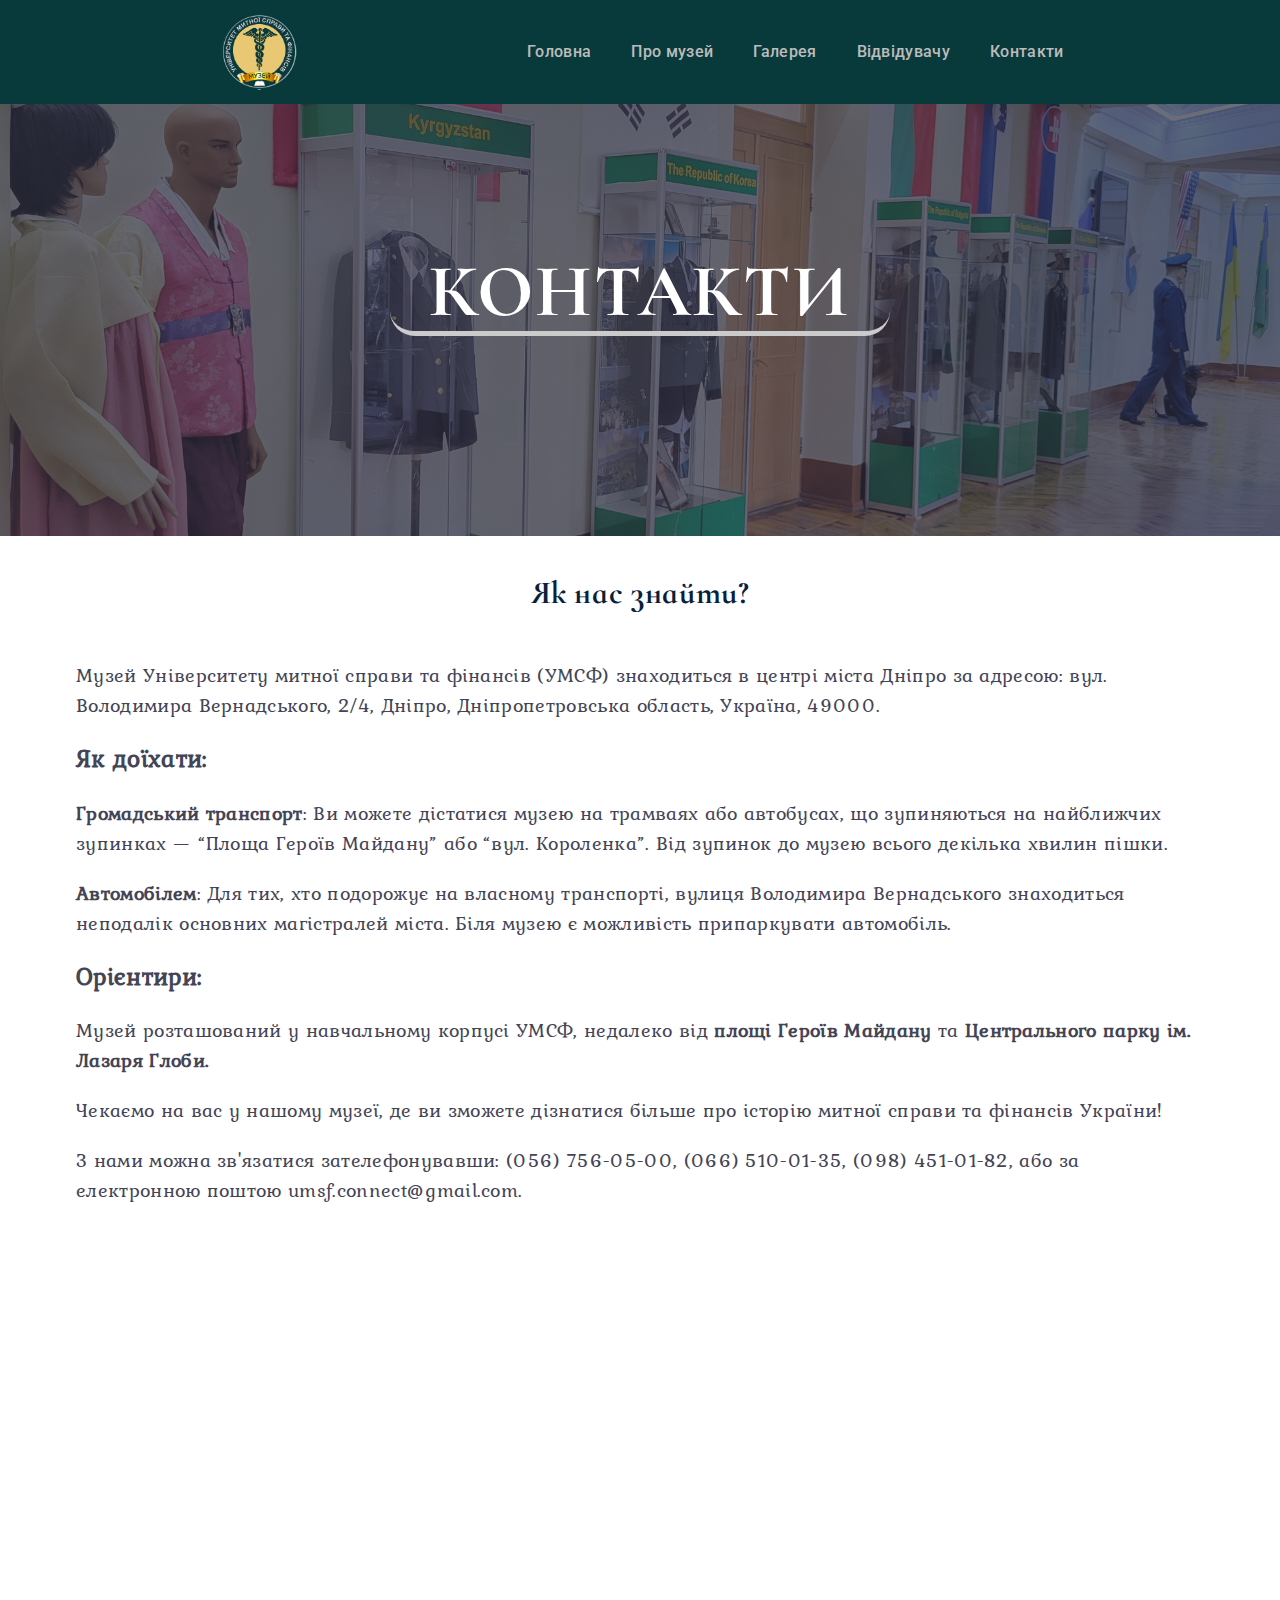
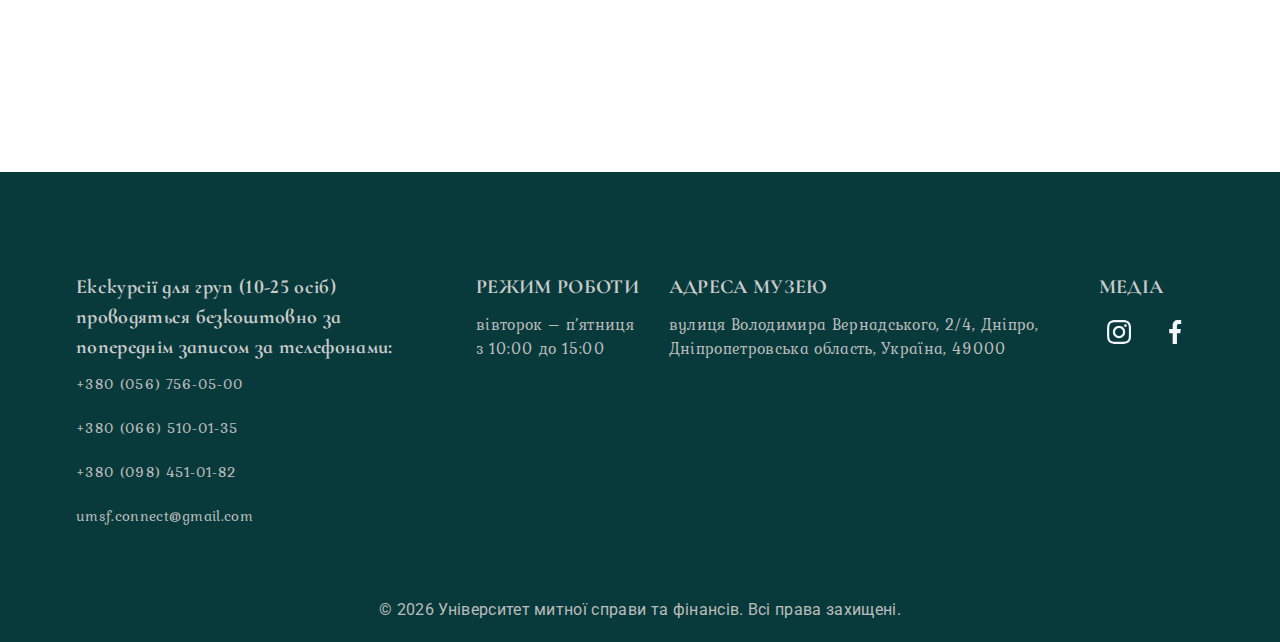
==== commit 6bbd5ede: "some changes" ====
--- a/contacts.html
+++ b/contacts.html
@@ -8,6 +8,16 @@
     <link
       rel="stylesheet"
       href="https://cdnjs.cloudflare.com/ajax/libs/modern-normalize/2.0.0/modern-normalize.min.css"
+    />
+    <link rel="preconnect" href="https://fonts.googleapis.com" />
+    <link rel="preconnect" href="https://fonts.gstatic.com" crossorigin />
+    <link
+      href="https://fonts.googleapis.com/css2?family=Cormorant+Infant:wght@700&family=Kurale&family=Raleway:wght@700&family=Roboto:wght@400;500;700&display=swap"
+      rel="stylesheet"
+    />
+    <link
+      href="https://fonts.googleapis.com/css2?family=Kurale&family=Raleway:wght@700&family=Roboto:wght@400;500;700&display=swap"
+      rel="stylesheet"
     />
     <link rel="stylesheet" href="./styles.css" />
   </head>
--- a/styles.css
+++ b/styles.css
@@ -126,14 +126,17 @@
 }
 
 .header-title {
-    color: #cbcbcb;
-    max-width: 496px;
-    margin: auto;
-    padding-bottom: 15px;
+    color: #FFF;
+    max-width: 520px;
+    margin-left: auto;
+    margin-right: auto;
     text-align: center;
-    font-size: 56px;
+    font-family: "Cormorant Infant", serif;
     font-weight: 700;
+    font-style: normal;
+    font-size: 74px;
     line-height: 1.07;
+    /* 107.143% */
     letter-spacing: 0.02em;
 }
 
@@ -145,13 +148,15 @@
 .page-title {
     /*Заголовок на банері зверху*/
     color: #FFF;
-    max-width: 496px;
+    max-width: 520px;
     margin-left: auto;
     margin-right: auto;
     padding-bottom: 48px;
     text-align: center;
-    font-size: 56px;
+    font-family: "Cormorant Infant", serif;
     font-weight: 700;
+    font-style: normal;
+    font-size: 74px;
     line-height: 1.07;
     /* 107.143% */
     letter-spacing: 0.02em;
@@ -165,7 +170,9 @@
     /* padding-bottom: 48px; */
     text-align: center;
     font-size: 20px;
-    font-weight: 300;
+    font-family: "Kurale", serif;
+    font-weight: 400;
+    font-style: normal;
     line-height: 1.07;
     /* 107.143% */
     letter-spacing: 0.02em;
@@ -179,13 +186,19 @@
     padding-bottom: 50px;
     text-align: center;
     font-size: 32px;
+    font-family: "Cormorant Infant", serif;
     font-weight: 700;
+    font-style: normal;
     line-height: 1.07;
     letter-spacing: 0.02em;
 }
 
 .history-text {
     margin-bottom: 20px;
+    font-family: "Kurale", serif;
+    font-weight: 400;
+    font-style: normal;
+    font-size: 20px;
 }
 
 .fat-text {
@@ -255,10 +268,15 @@
 
 .visitor-title{
     margin-bottom: 30px;
+    padding-bottom: 0;
 }
 
 .visitor-text{
     padding-bottom: 20px;
+    font-size: 20px;
+    font-family: "Kurale", serif;
+    font-weight: 400;
+    font-style: normal;
 }
 
 .no-bottom{
@@ -271,10 +289,17 @@
 
 .find-title {
     margin-bottom: 20px;
+    font-size: 25px;
+    font-family: "Kurale", serif;
+    font-style: normal;
 }
 
 .find-text {
     margin-bottom: 20px;
+    font-size: 20px;
+    font-family: "Kurale", serif;
+    font-weight: 400;
+    font-style: normal;
 }
 
 @media screen and (max-width: 767px) {  /* mobile menu backdrop */
@@ -321,8 +346,8 @@
     .topnav a.icon {
         display: block;
         position: absolute;
-        right: 0;
-        top: 0;
+        right: 30px;
+        top: 9px;
     }
 
     /* Add a grey background color on mouse-over */
@@ -343,7 +368,7 @@
     }
 
     .phone-logopic{
-        width: 60px;
+        width: 80px;
     }
 
     .phone-list{
@@ -460,6 +485,10 @@
         margin-right: auto;
         margin-left: auto;
         max-width: 600px;
+        font-family: "Cormorant Infant", serif;
+        font-weight: 700;
+        font-size: 25px;
+        font-style: normal;
     }
 
     .footer-address-text {
@@ -595,7 +624,9 @@
         margin-right: auto;
         text-align: center;
         font-size: 32px;
+        font-family: "Cormorant Infant", serif;
         font-weight: 700;
+        font-style: normal;
         line-height: 1.07;
         letter-spacing: 0.02em;
         margin-bottom: 20px;
@@ -603,6 +634,10 @@
 
     .expos-description {
         margin-bottom: 20px;
+        font-size: 20px;
+        font-family: "Kurale", serif;
+        font-weight: 400;
+        font-style: normal;
     }
 }
 
@@ -627,7 +662,7 @@
     }
 
     .logopic {
-        width: 70px;
+        width: 90px;
     }
 
     .topnav{
@@ -658,7 +693,7 @@
     .menu-link {
         color: #bcbcbc;
         display: block;
-        padding: 24px 0;
+        padding: 40px 0;
     }
 
     .menu-link:hover {
@@ -871,12 +906,19 @@
         color: #cbcbcb;
         margin-bottom: 10px;
         max-width: 350px;
+        font-family: "Cormorant Infant", serif;
+        font-weight: 700;
+        font-size: 20px;
+        font-style: normal;
     }
 
     .footer-address-text {
         width: 400px;
         color: #bcbcbc;
         margin-bottom: 10px;
+        font-family: "Kurale", serif;
+        font-weight: 400;
+        font-style: normal;
     }
 
     .open-times {
@@ -944,6 +986,10 @@
 
     .contact-look {
         color: #bcbcbc;
+        font-family: "Kurale", serif;
+        font-weight: 400;
+        font-size: 15px;
+        font-style: normal;
         transition: color 250ms cubic-bezier(0.4, 0, 0.2, 1);
     }
 
@@ -971,7 +1017,9 @@
         margin-right: auto;
         text-align: center;
         font-size: 32px;
+        font-family: "Cormorant Infant", serif;
         font-weight: 700;
+        font-style: normal;
         line-height: 1.07;
         letter-spacing: 0.02em;
         margin-bottom: 20px;
@@ -979,6 +1027,10 @@
 
     .expos-description {
         margin-bottom: 20px;
+        font-size: 20px;
+        font-family: "Kurale", serif;
+        font-weight: 400;
+        font-style: normal;
     }
 
     .expos-list-item:hover {
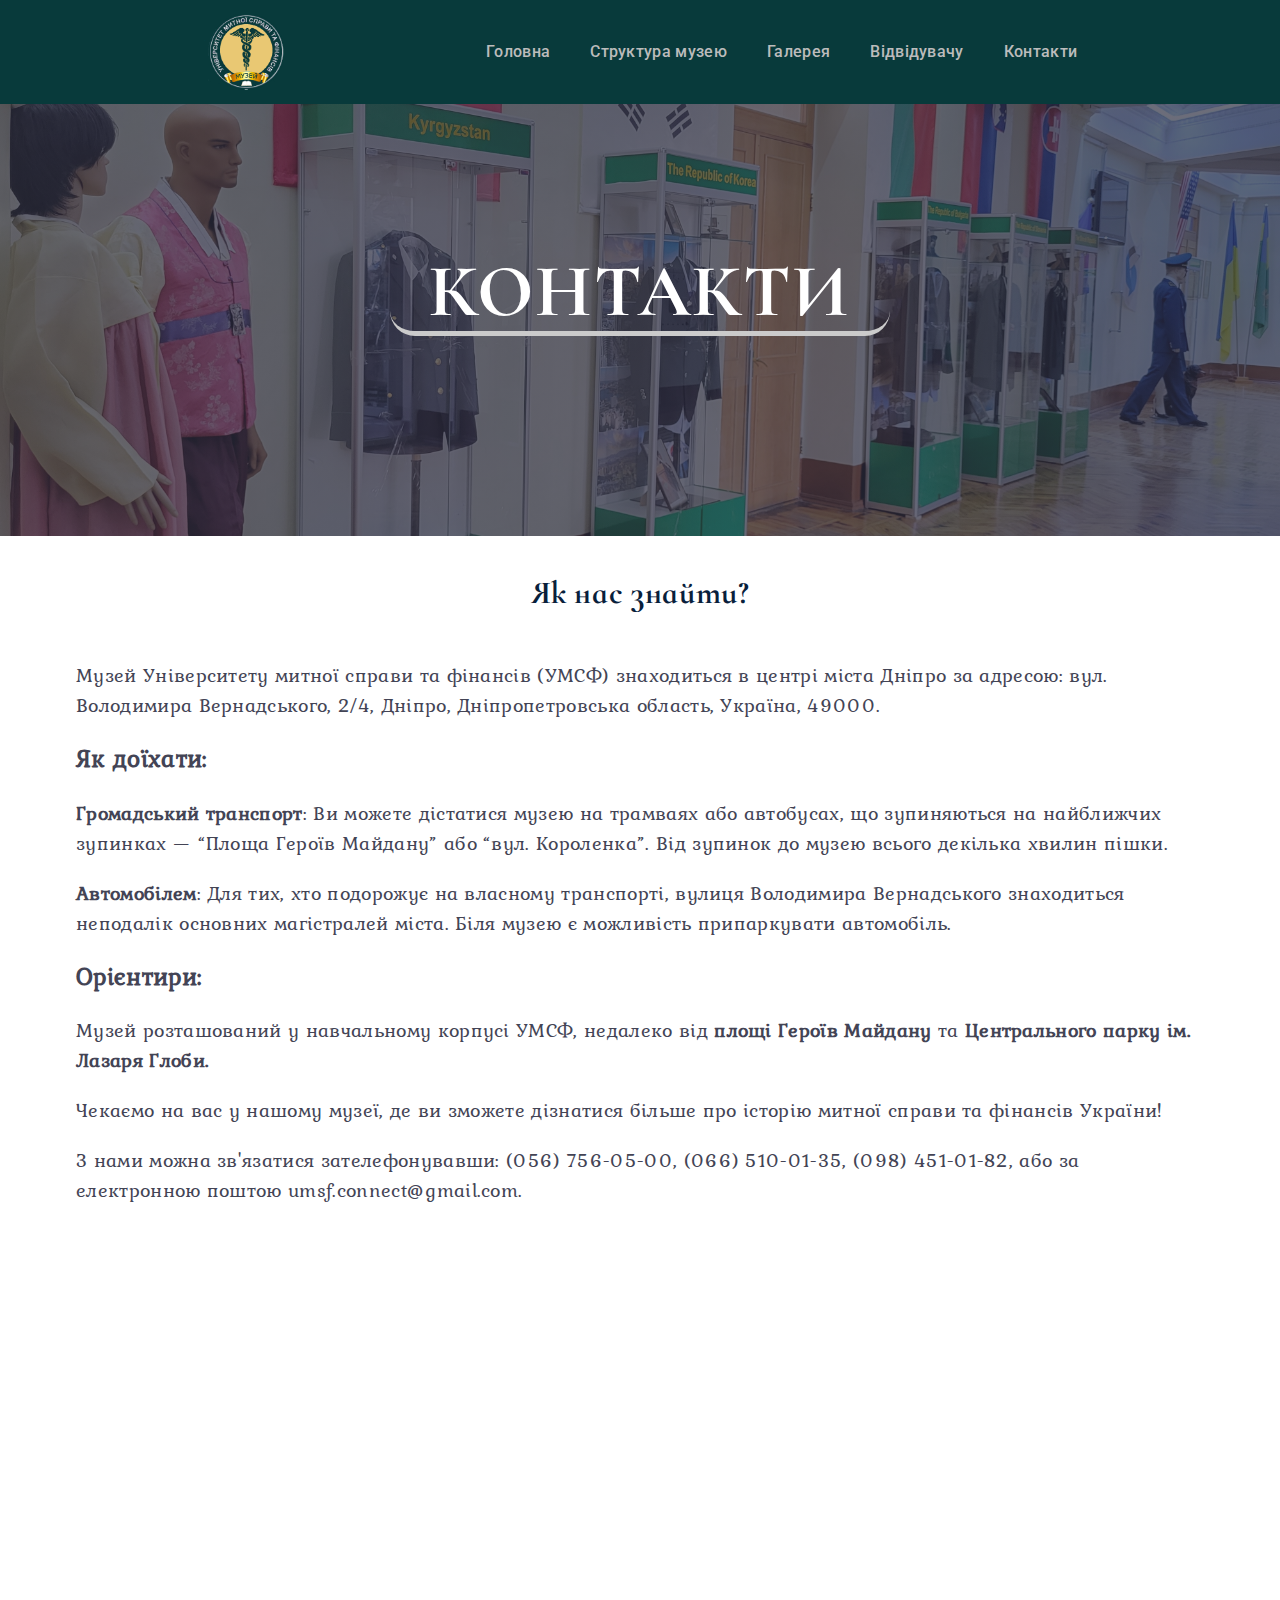
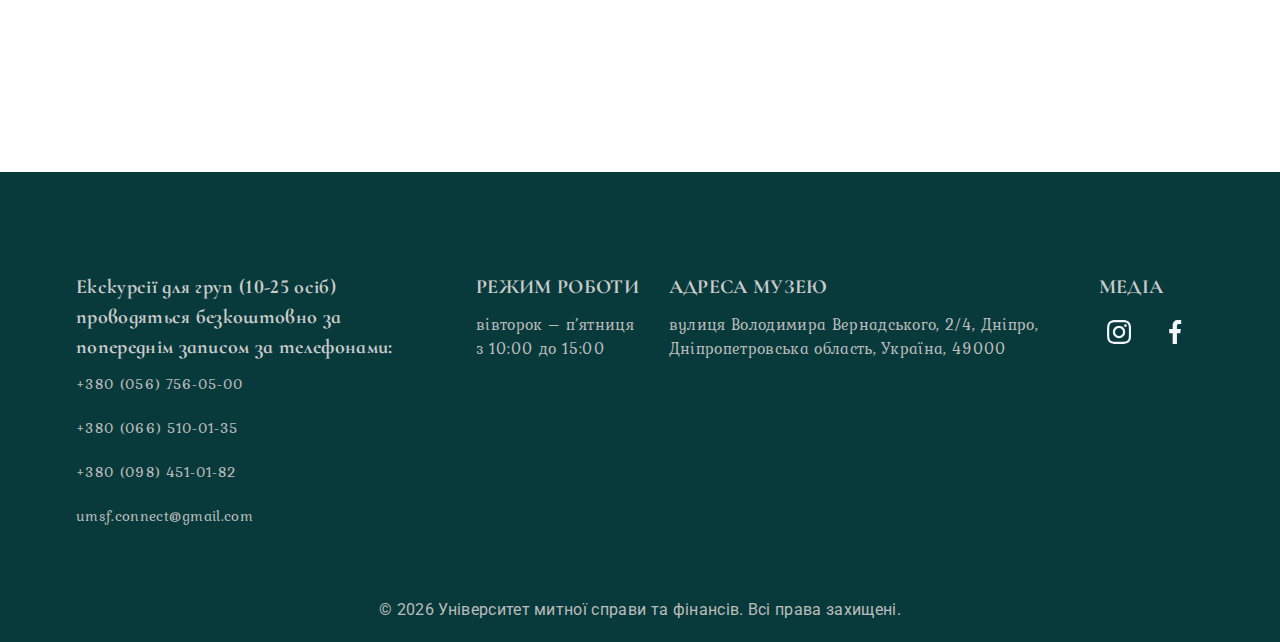
==== commit 6dee9c80: "nav, footer, insta link update" ====
--- a/contacts.html
+++ b/contacts.html
@@ -26,7 +26,7 @@
     <header class="page-header" id="main">
       <div class="container header-container">
         <!--desktop menu-->
-        <nav class="top-nav">
+       <nav class="top-nav">
           <a class="logo link" href="./index.html"
             ><img class="logopic" src="./images/caduceus.png" alt="logo"
           /></a>
@@ -35,12 +35,49 @@
               <a class="menu-link link" href="./index.html">Головна</a>
             </li>
             <li class="menu-item dropdown">
-              <a class="menu-link link" href="#">Про музей</a>
+              <a class="menu-link link" href="#">Структура музею</a>
               <div class="dropdown-content">
-                <a class="link" href="./history.html"
-                  >Історія створення музею</a
-                >
-                <a class="link" href="./expositions.html">Наші експозиції</a>
+                <div class="menu-item dropdown-sub">
+                  <a class="link" href="#">Історія торгівлі та митної справи</a>
+                  <div class="dropdown-content-right">
+                    <a class="link" href="#"
+                      >ТЗМК технічні засоби митного контролю</a
+                    >
+                    <a class="link" href="#"
+                      >Історія митної справи до 1991 року</a
+                    >
+                    <a class="link" href="#">Історія боротьби з контрабандою</a>
+                    <a class="link" href="#">Сучасна історія митної справи</a>
+                    <a class="link" href="#">Митна уніформа</a>
+                  </div>
+                </div>
+                <div class="menu-item dropdown-sub">
+                  <a class="link" href="#">Історія фінансового обігу</a>
+                  <div class="dropdown-content-right">
+                    <a class="link" href="#">Банкноти світу</a>
+                    <a class="link" href="#">Монети світу</a>
+                    <a class="link" href="#">Україна. Валюти</a>
+                  </div>
+                </div>
+                <div class="menu-item dropdown-sub">
+                  <a class="link" href="#">Художня творчість</a>
+                  <div class="dropdown-content-right">
+                    <a class="link" href="#">Петриківка</a>
+                    <a class="link" href="#">Галерея мистецтв</a>
+                    <a class="link" href="#">Виставка фотомайстрів</a>
+                    <a class="link" href="#">Виставка майстрів НСХУ</a>
+                  </div>
+                </div>
+                <div class="menu-item dropdown-sub">
+                  <a class="link" href="#">Історія університету</a>
+                  <div class="dropdown-content-right">
+                    <a class="link" href="#">Зала історії ЗВО</a>
+                    <a class="link" href="#">Професори</a>
+                    <a class="link" href="#">Випускники</a>
+                    <a class="link" href="#">Студенти</a>
+                    <a class="link" href="#">Наукові здобутки</a>
+                  </div>
+                </div>
               </div>
             </li>
             <li class="menu-item">
@@ -214,7 +251,10 @@
             <h3 class="footer-address-name">МЕДІА</h3>
             <ul class="footer-media-list">
               <li class="social-media-item">
-                <a href="" class="footer-media-link link">
+                <a
+                  href="https://www.instagram.com/customs_museum?igsh=MzRlODBiNWFlZA=="
+                  class="footer-media-link link"
+                >
                   <svg class="social-media-icon" width="24" height="24">
                     <use href="./images/icons.svg#icon-instagram"></use>
                   </svg>
--- a/styles.css
+++ b/styles.css
@@ -205,6 +205,19 @@
     font-weight: 700;
 }
 
+.main-page-container{
+    display: flex;
+    flex-direction: row;
+}
+
+.announcements{
+    max-width: 40%;
+}
+
+.news-container{
+max-width: 60%;
+}
+
 .net{
     padding-bottom: 10px;
 }
@@ -296,6 +309,13 @@
 
 .find-text {
     margin-bottom: 20px;
+    font-size: 20px;
+    font-family: "Kurale", serif;
+    font-weight: 400;
+    font-style: normal;
+}
+
+.template-text{
     font-size: 20px;
     font-family: "Kurale", serif;
     font-weight: 400;
@@ -699,7 +719,8 @@
     .menu-link:hover {
         color: #e9c873;
     }
-
+    
+    /* Основний стиль для дропдауну */
     .dropdown-content {
         opacity: 0;
         visibility: hidden;
@@ -731,6 +752,37 @@
         visibility: visible;
     }
 
+    /* Стилі для вкладеного підменю */
+    .menu-item.dropdown-sub {
+        position: relative;
+    }
+
+    .dropdown-content-right {
+        opacity: 0;
+        visibility: hidden;
+        position: absolute;
+        top: 0;
+        left: 100%;
+        background-color: #083a3b;
+        min-width: 200px;
+        box-shadow: 0 8px 16px rgba(0, 0, 0, 0.2);
+        transition: opacity 0.3s ease, visibility 0.3s ease;
+    }
+
+    .dropdown-content-right a {
+        padding: 12px 16px;
+    }
+
+    .menu-item.dropdown-sub:hover .dropdown-content-right {
+        opacity: 1;
+        visibility: visible;
+    }
+
+    .menu-item:hover .dropdown-content {
+        opacity: 1;
+        visibility: visible;
+    }
+
     /* news section */
     .news-list {
         display: flex;
@@ -788,6 +840,61 @@
         width: 308px;
         color: #242424;
         /* height: 50px; */
+    }
+
+    .ann-list {
+        display: flex;
+        row-gap: 25px;
+        flex-wrap: wrap;
+    }
+
+    .ann-list-item {
+        max-height: 600px;
+        transition: transform .3s;
+        overflow: hidden;
+        margin-right: auto;
+        margin-left: auto;
+    }
+
+    .ann-list-item:hover {
+        box-shadow: 0 2px 10px rgba(46, 47, 66, 0.08),
+            0 2px 2px rgba(46, 47, 66, 0.16),
+            0 3px 2px rgba(46, 47, 66, 0.08);
+        -ms-transform: scale(1.5);
+        -webkit-transform: scale(1.5);
+        transform: scale(0.9);
+    }
+
+     .ann-box {
+        position: relative;
+        max-width: 366px;
+    }
+
+    .ann-img {
+        object-fit: cover;
+        margin-right: auto;
+        margin-left: auto;
+    }
+
+    .ann-top-box {
+        position: relative;
+        text-align: center;
+        color: white;
+    }
+
+    .ann-bottom-box {
+        max-height: 300px;
+        padding: 0 10px;
+    }
+
+    .ann-name {
+        text-align: center;
+        margin-bottom: 8px;
+    }
+
+    .ann-description {
+        width: 308px;
+        color: #242424;
     }
 
         /* SLIDESHOW ==========================*/
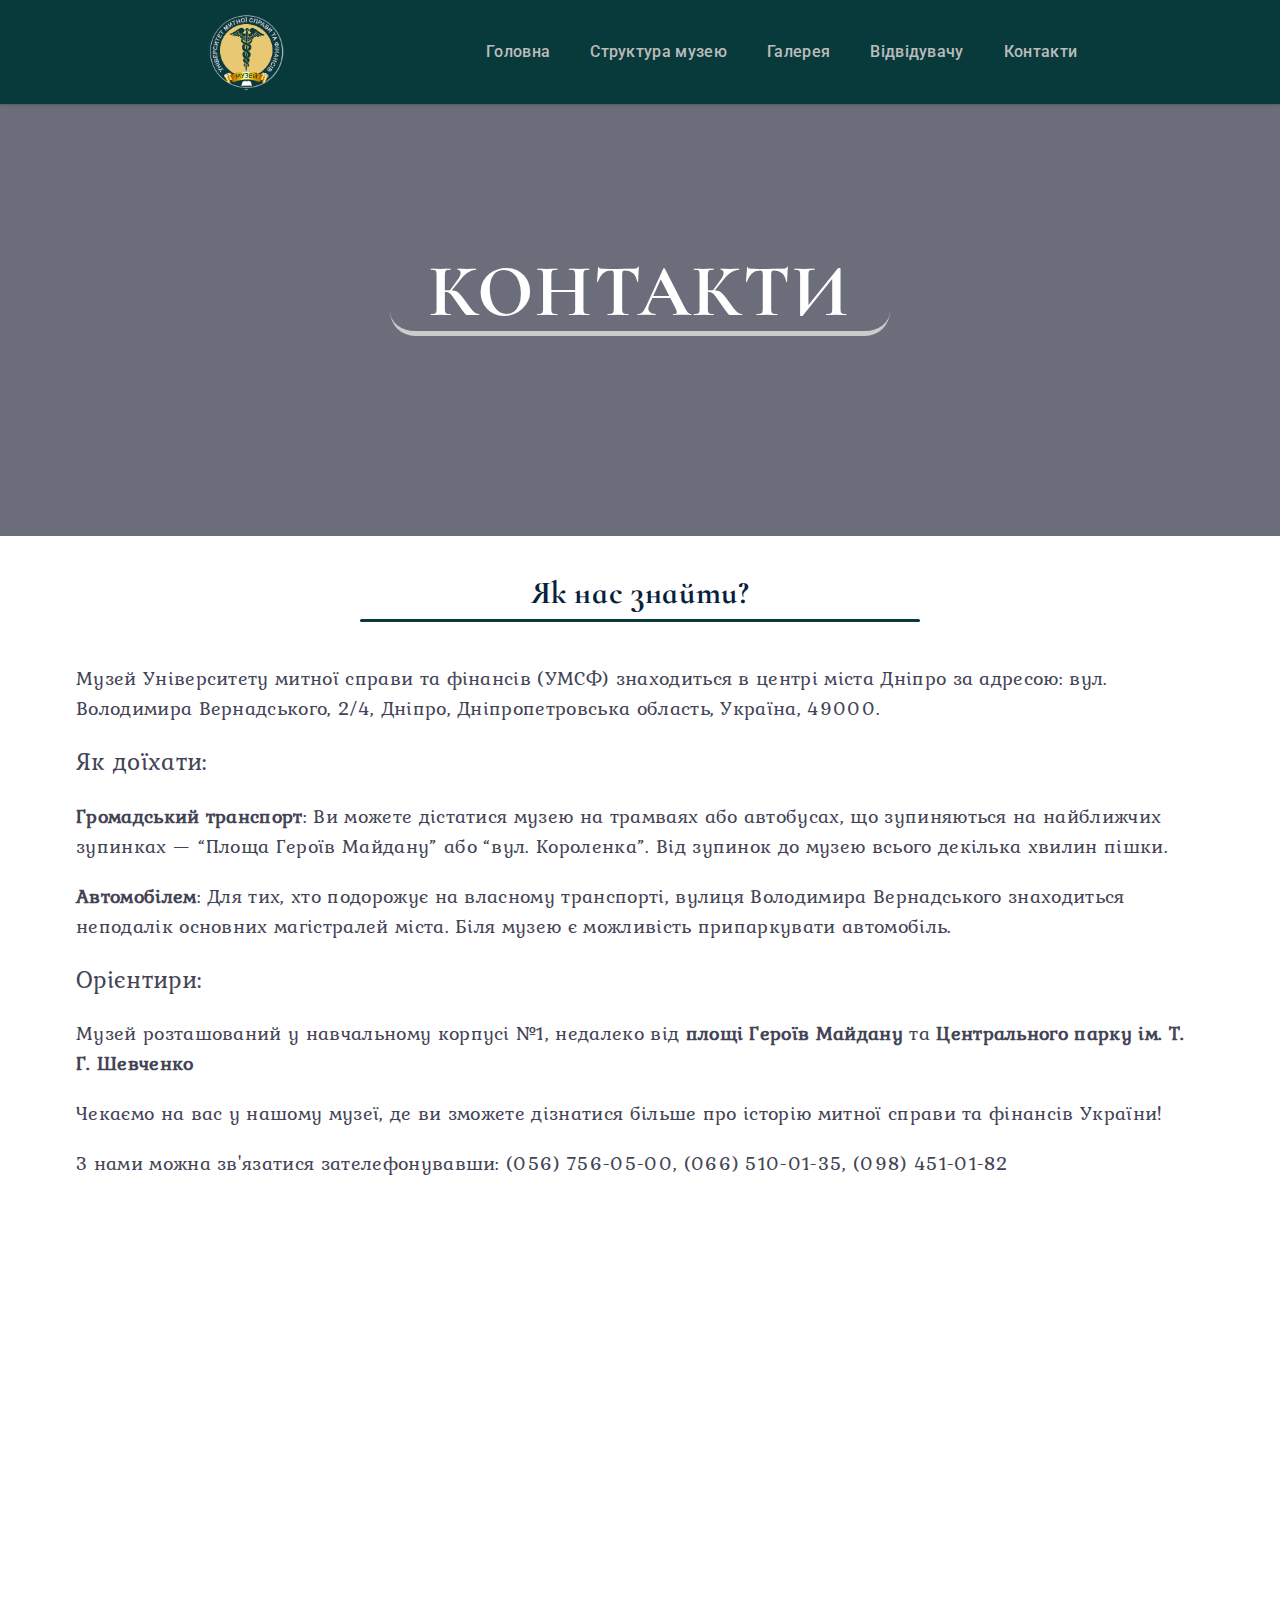
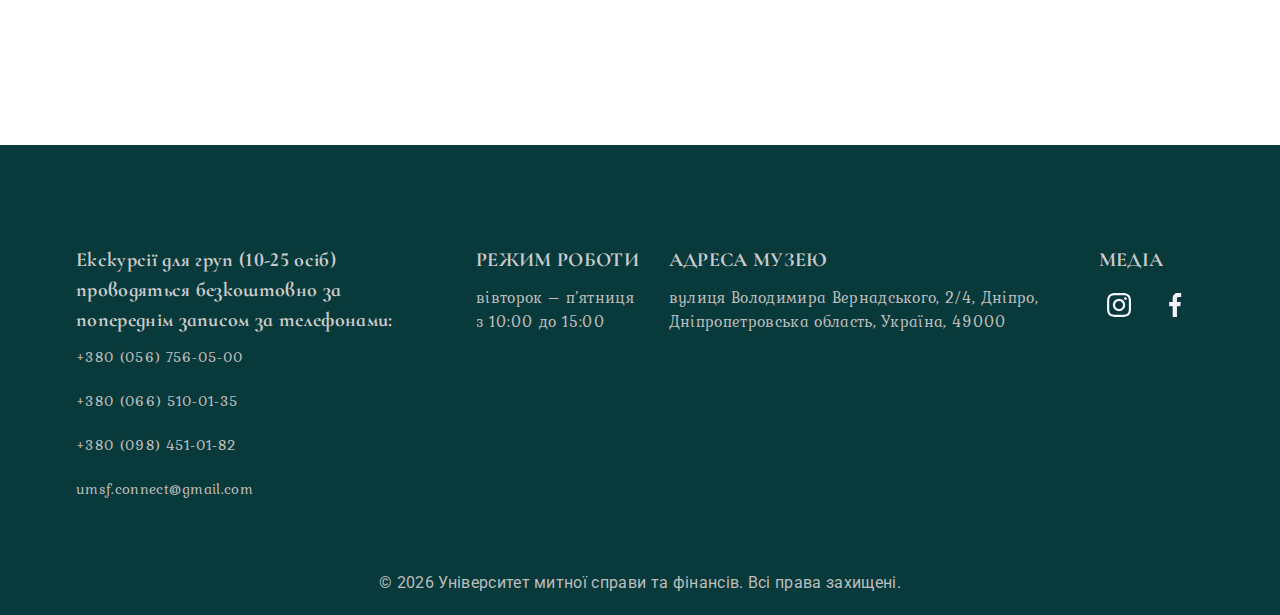
==== commit 4f2afeba: "some changes" ====
--- a/contacts.html
+++ b/contacts.html
@@ -26,7 +26,7 @@
     <header class="page-header" id="main">
       <div class="container header-container">
         <!--desktop menu-->
-       <nav class="top-nav">
+        <nav class="top-nav">
           <a class="logo link" href="./index.html"
             ><img class="logopic" src="./images/caduceus.png" alt="logo"
           /></a>
@@ -38,10 +38,13 @@
               <a class="menu-link link" href="#">Структура музею</a>
               <div class="dropdown-content">
                 <div class="menu-item dropdown-sub">
+                  <a class="link" href="#">Історія створення музею</a>
+                </div>
+                <div class="menu-item dropdown-sub">
                   <a class="link" href="#">Історія торгівлі та митної справи</a>
                   <div class="dropdown-content-right">
                     <a class="link" href="#"
-                      >ТЗМК технічні засоби митного контролю</a
+                      >ТЗМК (технічні засоби митного контролю)</a
                     >
                     <a class="link" href="#"
                       >Історія митної справи до 1991 року</a
@@ -164,9 +167,11 @@
             </p>
             <h3 class="find-title">Орієнтири:</h3>
             <p class="find-text">
-              Музей розташований у навчальному корпусі УМСФ, недалеко від
+              Музей розташований у навчальному корпусі №1, недалеко від
               <span class="fat-text">площі Героїв Майдану</span> та
-              <span class="fat-text">Центрального парку ім. Лазаря Глоби.</span>
+              <span class="fat-text"
+                >Центрального парку ім. Т. Г. Шевченко</span
+              >
             </p>
             <p class="find-text">
               Чекаємо на вас у нашому музеї, де ви зможете дізнатися більше про
@@ -174,8 +179,7 @@
             </p>
             <p class="find-text">
               З нами можна зв'язатися зателефонувавши: (056) 756-05-00, (066)
-              510-01-35, (098) 451-01-82, або за електронною поштою
-              umsf.connect@gmail.com.
+              510-01-35, (098) 451-01-82
             </p>
           </div>
         </div>
--- a/styles.css
+++ b/styles.css
@@ -7,19 +7,12 @@
     letter-spacing: 0.02em;
 }
 
-h1,
-h2,
-h3,
-h4,
-h5,
-h6,
-p {
+h1, h2, h3, h4, h5, h6, p {
     margin-top: 0;
     margin-bottom: 0;
 }
 
-ul,
-ol {
+ul, ol {
     padding-left: 0;
     margin-top: 0;
     margin-bottom: 0;
@@ -35,14 +28,49 @@
     display: block;
 }
 
-.visually-hidden { /*carousel*/
+.main-page-banner{
+    display: flex;
+    flex-direction: column;
+}
+
+.title-box{
+    align-self: center;
+    min-width: 560px;
+    margin-bottom: 48px;
+    border-radius: 20px;
+    border-color: #083a3b;
+    padding: 10px 0;
+    /*варіант 1*/
+    /* background: #083a3be0; */
+        /* -webkit-box-shadow: 0 0 30px 20px #083a3b;
+        box-shadow: 0 0 30px 20px #083a3b; */
+/* варіант 2 */
+background-color: #083a3b;
+background: radial-gradient(circle, #083a3b 80%, rgba(255, 0, 0, 0) 100%);
+}
+
+.title-desc-box {
+    align-self: center;
+    background-color: #083a3be0;
+    min-width: 560px;
+    margin-bottom: 48px;
+    border-radius: 20px;
+    padding: 10px 0;
+    /*варіант 1*/
+        -webkit-box-shadow: 0 0 30px 20px #083a3b;
+            box-shadow: 0 0 30px 20px #083a3b;
+        /* варіант 2 */
+        /* border-color: #083a3b; */
+    /* background: radial-gradient(circle, #083a3b 80%, rgba(255, 0, 0, 0) 100%); */
+}
+
+.visually-hidden {
     position: absolute;
     width: 1px;
     height: 1px;
     margin: -1px;
     border: 0;
     padding: 0;
-
     white-space: nowrap;
     clip-path: inset(100%);
     clip: rect(0 0 0 0);
@@ -64,61 +92,44 @@
 
 .banner {
     padding: 188px 0;
-    background-image: linear-gradient(rgba(46, 47, 66, 0.7), rgba(46, 47, 66, 0.7)), url(./images/3.JPG);
-    /* background-image: url(https://picsum.photos/1440/600); */
+    background-image: url(https://picsum.photos/1440/600);
     background-repeat: no-repeat;
     background-position: center;
     width: 100%;
     min-height: 432px;
-    margin-left: auto;
-    margin-right: auto;
+    margin: 0 auto;
     background-size: cover;
 }
 
-.title-banner{
+.title-banner {
     padding: 100px 0;
     background-image: linear-gradient(rgba(46, 47, 66, 0.7), rgba(46, 47, 66, 0.7));
-    /* , url(./images/2.JPG); */
     background-repeat: no-repeat;
     background-position: center;
     width: 100%;
     min-height: 432px;
-    margin-left: auto;
-    margin-right: auto;
+    margin: 0 auto;
     background-size: cover;
 }
 
-.history-page{
-    background-image: linear-gradient(rgba(46, 47, 66, 0.7), rgba(46, 47, 66, 0.7)), url(./images/2.JPG);
-}
-
-.expos-page{
-    background-image: linear-gradient(rgba(46, 47, 66, 0.7), rgba(46, 47, 66, 0.7)), url(./images/slide_3.JPG);
+.history-page {
+    background-image: linear-gradient(rgba(46, 47, 66, 0.7), rgba(46, 47, 66, 0.7)), url(/static/media/history-img.JPG);
 }
 
 .gallery-page {
-    background-image: linear-gradient(rgba(46, 47, 66, 0.7), rgba(46, 47, 66, 0.7)), url(./images/gallery.jpg);
-}
-
-.visitor-page{
-    background-image: linear-gradient(rgba(46, 47, 66, 0.7), rgba(46, 47, 66, 0.7)), url(./images/visitor.jpg);
-}
-
-.contacts-page{
-    background-image: linear-gradient(rgba(46, 47, 66, 0.7), rgba(46, 47, 66, 0.7)), url(./images/contacts.jpg);
-}
-
-.news-template-page{
-    background-image: linear-gradient(rgba(46, 47, 66, 0.7), rgba(46, 47, 66, 0.7));/*, url(./images/contacts.jpg);*/
-}
-
-.expos-template-page {
-    background-image: linear-gradient(rgba(46, 47, 66, 0.7), rgba(46, 47, 66, 0.7)), url(./images/contacts.jpg);
-}
-
-.prettybox{
-    margin-right: auto;
-    margin-left: auto;
+    background-image: linear-gradient(rgba(46, 47, 66, 0.7), rgba(46, 47, 66, 0.7)), url(/static/media/gallery.jpg);
+}
+
+.visitor-page {
+    background-image: linear-gradient(rgba(46, 47, 66, 0.7), rgba(46, 47, 66, 0.7)), url(/static/media/visitor.jpg);
+}
+
+.contacts-page {
+    background-image: linear-gradient(rgba(46, 47, 66, 0.7), rgba(46, 47, 66, 0.7)), url(/static/media/contacts.jpg);
+}
+
+.prettybox {
+    margin: 0 auto;
     padding-top: 48px;
     max-width: 500px;
     border-bottom: 5px solid #cbcbcb;
@@ -128,15 +139,10 @@
 .header-title {
     color: #FFF;
     max-width: 520px;
-    margin-left: auto;
-    margin-right: auto;
+    margin: 0 auto;
     text-align: center;
-    font-family: "Cormorant Infant", serif;
-    font-weight: 700;
-    font-style: normal;
     font-size: 74px;
     line-height: 1.07;
-    /* 107.143% */
     letter-spacing: 0.02em;
 }
 
@@ -146,58 +152,51 @@
 }
 
 .page-title {
-    /*Заголовок на банері зверху*/
-    color: #FFF;
+    color: #e9c873;
     max-width: 520px;
-    margin-left: auto;
-    margin-right: auto;
-    padding-bottom: 48px;
+    margin: 0 auto;
     text-align: center;
-    font-family: "Cormorant Infant", serif;
-    font-weight: 700;
-    font-style: normal;
     font-size: 74px;
     line-height: 1.07;
-    /* 107.143% */
     letter-spacing: 0.02em;
 }
 
 .page-title-description {
-    color: #FFF;
     max-width: 800px;
-    margin-left: auto;
-    margin-right: auto;
-    /* padding-bottom: 48px; */
+    margin: 0 auto;
     text-align: center;
     font-size: 20px;
-    font-family: "Kurale", serif;
-    font-weight: 400;
-    font-style: normal;
     line-height: 1.07;
-    /* 107.143% */
+    color: #e9c873;
     letter-spacing: 0.02em;
 }
 
 .section-name {
     color: #08203b;
     max-width: 700px;
-    margin-left: auto;
-    margin-right: auto;
+    margin: 0 auto;
     padding-bottom: 50px;
     text-align: center;
     font-size: 32px;
-    font-family: "Cormorant Infant", serif;
-    font-weight: 700;
-    font-style: normal;
     line-height: 1.07;
     letter-spacing: 0.02em;
 }
 
+.section-name::after {
+    content: '';
+    position: relative;
+    margin: 0 auto;
+    left: 0;
+    bottom: -9px;
+    display: block;
+    width: 80%;
+    height: 3px;
+    border-radius: 2px;
+    background-color: #083a3b;
+}
+
 .history-text {
     margin-bottom: 20px;
-    font-family: "Kurale", serif;
-    font-weight: 400;
-    font-style: normal;
     font-size: 20px;
 }
 
@@ -205,20 +204,20 @@
     font-weight: 700;
 }
 
-.main-page-container{
+.main-page-container {
     display: flex;
     flex-direction: row;
 }
 
-.announcements{
+.announcements {
     max-width: 40%;
 }
 
-.news-container{
-max-width: 60%;
-}
-
-.net{
+.news-container {
+    max-width: 60%;
+}
+
+.net {
     padding-bottom: 10px;
 }
 
@@ -226,33 +225,45 @@
     max-width: 100%;
 }
 
-/* СТОРІНКА ЕКСПОЗИЦІЇ */
-.expos-list,.gallery-list,.expos-temp-list,.news-template-list {
+.expos-list,
+.gallery-list,
+.expos-temp-list,
+.news-template-list {
     display: flex;
     column-gap: 15px;
     row-gap: 10px;
     flex-wrap: wrap;
 }
 
-.expos-list-item,.gallery-list-item,.expos-temp-item,.news-template-item {
-    max-height: 400px;
+.expos-list-item,
+.gallery-list-item,
+.expos-temp-item,
+.news-template-item {
+    max-height: 600px;
     transition: transform .3s;
     overflow: hidden;
-    margin-right: auto;
-    margin-left: auto;
-}
-
-.expos-box, .gallery-box,.expos-temp-box,.news-temp-box {
+    margin: 0 auto;
+}
+
+.expos-box,
+.gallery-box,
+.expos-temp-box,
+.news-temp-box {
     position: relative;
 }
 
-.expos-top-box,.expos-temp-top-box,.news-top-box {
+.expos-top-box,
+.expos-temp-top-box,
+.news-top-box {
     position: relative;
     text-align: center;
     color: white;
 }
 
-.expos-bottom-box, .gallery-bottom-box,.expos-temp-bottom-box,.news-temp-bottom-box {
+.expos-bottom-box,
+.gallery-bottom-box,
+.expos-temp-bottom-box,
+.news-temp-bottom-box {
     position: absolute;
     bottom: 0;
     height: 75px;
@@ -263,106 +274,177 @@
     padding-right: 20px;
 }
 
-.expos-img,.expos-temp-img,.news-temp-img {
+.expos-img,
+.expos-temp-img,
+.news-temp-img {
     object-fit: cover;
+    width: 100%;
+    height: 100%;
 }
 
 .history-image-box {
     display: flex;
-    /* max-width: 1150px; */
-    /* max-height: 700px; */
 }
 
 .history-pic {
     width: 100%;
-    margin-right: auto;
-    margin-left: auto;
-}
-
-.visitor-title{
+    margin: 0 auto;
+    max-width: 700px;
+}
+
+.visitor-title {
     margin-bottom: 30px;
     padding-bottom: 0;
 }
 
-.visitor-text{
+.visitor-text {
     padding-bottom: 20px;
     font-size: 20px;
+}
+
+.no-bottom {
+    padding-bottom: 0;
+}
+
+h3.visitor-text {
+    padding-bottom: 0;
+}
+
+.find-title {
+    margin-bottom: 20px;
+    font-size: 25px;
+}
+
+.find-text {
+    margin-bottom: 20px;
+    font-size: 20px;
+}
+
+.template-text {
+    font-size: 20px;
+}
+
+.news-list-item:hover, .ann-list-item:hover, .expos-list-item:hover, .gallery-list-item:hover {
+    box-shadow: 0 2px 10px rgba(46, 47, 66, 0.08),
+        0 2px 2px rgba(46, 47, 66, 0.16),
+        0 3px 2px rgba(46, 47, 66, 0.08);
+    -ms-transform: scale(1.5);
+    -webkit-transform: scale(1.5);
+    transform: scale(0.9);
+}
+
+.news-list-item, .ann-list-item {
+    max-height: 400px;
+    transition: transform .3s;
+    overflow: hidden;
+    margin: 0 auto;
+}
+
+.news-list {
+    display: flex;
+    column-gap: 15px;
+    row-gap: 25px;
+    flex-wrap: wrap;
+}
+
+.ann-list-item {
+    max-height: 600px;
+}
+
+.news-bottom-box {
+    max-height: 150px;
+    padding: 0 10px;
+}
+
+.news-name {
+    text-align: center;
+    margin-bottom: 8px;
+    color: #242424;
+    font-size: 20px;
+}
+
+.news-img {
+    object-fit: cover;
+    margin: 0 auto;
+    max-height: 200px;
+}
+
+.footer-media-link {
+    display: flex;
+    border-radius: 50%;
+    width: 100%;
+    height: 100%;
+    align-items: center;
+    justify-content: center;
+    transition: background-color 250ms cubic-bezier(0.4, 0, 0.2, 1);
+}
+
+.footer-media-link:hover,
+.footer-media-link:focus {
+    background-color: #e9c873;
+}
+
+.social-media-icon {
+    fill: #F4F4FD;
+    transition: background-color 250ms cubic-bezier(0.4, 0, 0.2, 1);
+}
+
+.footer-media-link:hover .social-media-icon,
+.footer-media-link:focus .social-media-icon {
+    fill: #083a3b;
+}
+
+.social-media-item {
+    width: 40px;
+    height: 40px;
+}
+
+.header-title, .page-title, .section-name, .news-name, .footer-address-name, .expos-description-top, .ann-name {
+    font-family: "Cormorant Infant", serif;
+    font-weight: 700;
+    font-style: normal;
+}
+
+.page-title-description, .history-text, .visitor-text, .find-title, .find-text, .template-text, .expos-description, .news-description, .ann-description, .news-date, .footer-address-text, .contact-look {
     font-family: "Kurale", serif;
     font-weight: 400;
     font-style: normal;
 }
 
-.no-bottom{
-    padding-bottom: 0;
-}
-
-h3.visitor-text{
-    padding-bottom: 0;
-}
-
-.find-title {
-    margin-bottom: 20px;
-    font-size: 25px;
-    font-family: "Kurale", serif;
-    font-style: normal;
-}
-
-.find-text {
-    margin-bottom: 20px;
-    font-size: 20px;
-    font-family: "Kurale", serif;
-    font-weight: 400;
-    font-style: normal;
-}
-
-.template-text{
-    font-size: 20px;
-    font-family: "Kurale", serif;
-    font-weight: 400;
-    font-style: normal;
-}
-
-@media screen and (max-width: 767px) {  /* mobile menu backdrop */
+@media screen and (max-width: 767px) {
+    /* mobile menu backdrop */
     .container {
         max-width: 550px;
-        margin-left: auto;
-        margin-right: auto;
+        margin: 0 auto;
         padding-left: 10px;
         padding-right: 10px;
         justify-content: space-between;
     }
-    
+
     /* Style the navigation menu */
-
-    .top-nav{ /*hide desktop menu*/
+    .top-nav {
+        display: none;/*hide desktop menu*/
+    }
+
+    .slideshow-bit {
         display: none;
     }
 
-    .slideshow-bit{
-        display: none;
-    }
-
-    .topnav {
-        overflow: hidden;
-        background-color: #083a3b;
-        position: relative;
-    }
-
-    /* Hide the links inside the navigation menu (except for logo/home) */
     .topnav #myLinks {
         display: none;
     }
 
-    /* Style navigation menu links */
     .topnav {
         color: white;
         padding: 14px 16px;
         text-decoration: none;
         font-size: 17px;
         display: block;
-    }
-
-    /* Style the hamburger menu */
+        overflow: hidden;
+        background-color: #083a3b;
+        position: relative;
+    }
+
     .topnav a.icon {
         display: block;
         position: absolute;
@@ -370,111 +452,53 @@
         top: 9px;
     }
 
-    /* Add a grey background color on mouse-over */
-    /* .topnav a:hover {
-        color: #e9c873;
-    } */
-
-    /* Style the active link (or home/logo) */
     .active {
         background-color: #083a3b;
         color: white;
     }
 
-    .phone-burger{
+    .phone-burger {
         fill: #e9c873;
         transition: background-color 250ms cubic-bezier(0.4, 0, 0.2, 1);
         margin: 18px 18px;
     }
 
-    .phone-logopic{
+    .phone-logopic {
         width: 80px;
     }
 
-    .phone-list{
+    .phone-list {
         display: flex;
         flex-direction: column;
         align-items: center;
         column-gap: 40px;
     }
 
-    .phone-menu-link{
+    .phone-menu-link {
         font-size: 40px;
         color: #cbcbcb;
     }
-    /* =============================== */
     /* ===========Banner============== */
-    /* =============================== */
-    .page-title{
+    .page-title {
         max-width: 200px;
     }
 
-    .page-title-description{
+    .page-title-description {
         max-width: 400px;
         font-size: 16px;
         font-weight: 200;
     }
 
-    /* news section */
-        .news-list {
-            display: flex;
-            column-gap: 15px;
-            row-gap: 25px;
-            flex-wrap: wrap;
-        }
-    
-        .news-list-item {
-            max-height: 400px;
-            transition: transform .3s;
-            overflow: hidden;
-            margin-right: auto;
-            margin-left: auto;
-        }
-    
-        .news-list-item:hover {
-            box-shadow: 0 2px 10px rgba(46, 47, 66, 0.08),
-                0 2px 2px rgba(46, 47, 66, 0.16),
-                0 3px 2px rgba(46, 47, 66, 0.08);
-            -ms-transform: scale(1.5);
-            -webkit-transform: scale(1.5);
-            transform: scale(0.9);
-        }
-    
-        .news-box {
-            position: relative;
-            max-width: 366px;
-    
-        }
-    
-        .news-img {
-            object-fit: cover;
-            margin-right: auto;
-            margin-left: auto;
-        }
-    
-        .news-top-box {
-            position: relative;
-            text-align: center;
-            color: white;
-        }
-    
-        .news-bottom-box {
-            max-height: 150px;
-            padding: 0 10px;
-        }
-    
-        .news-name {
-            text-align: center;
-            margin-bottom: 8px;
-        }
-    
-        .news-description {
-            width: 308px;
-            color: #242424;
-            /* height: 50px; */
-        }
-
-    /* ------ */
+    .news-box {
+        position: relative;
+        max-width: 366px;
+    }
+
+    .news-description {
+        width: 308px;
+        color: #242424;
+    }
+
     /* FOOTER */
     .bottom-part {
         background-color: #083a3b;
@@ -487,10 +511,6 @@
         margin-bottom: 70px;
     }
 
-    /* .bottom-part>.container {
-        justify-content: flex-start;
-    } */
-
     .footer-address {
         display: flex;
         flex-direction: column;
@@ -502,13 +522,9 @@
         color: #cbcbcb;
         text-align: center;
         margin-bottom: 20px;
-        margin-right: auto;
-        margin-left: auto;
+        margin: 0 auto;
         max-width: 600px;
-        font-family: "Cormorant Infant", serif;
-        font-weight: 700;
         font-size: 25px;
-        font-style: normal;
     }
 
     .footer-address-text {
@@ -522,7 +538,8 @@
         text-align: center;
     }
 
-    .footer-times,.footer-place {
+    .footer-times,
+    .footer-place {
         display: flex;
         flex-direction: column;
         align-items: center;
@@ -536,10 +553,9 @@
 
     .ownership {
         color: #bcbcbc;
-        margin-right: auto;
-        margin-left: auto;
-    }
-    
+        margin: 0 auto;
+    }
+
     .contacts {
         font-style: normal;
         width: 200px;
@@ -561,7 +577,7 @@
     .contact-look:focus {
         color: #e9c873;
     }
-    
+
     .footer-media-list {
         display: flex;
         gap: 16px;
@@ -569,37 +585,7 @@
         align-items: center;
     }
 
-    .social-media-item {
-        width: 40px;
-        height: 40px;
-    }
-
-    .footer-media-link {
-        display: flex;
-        border-radius: 50%;
-        width: 100%;
-        height: 100%;
-        align-items: center;
-        justify-content: center;
-        transition: background-color 250ms cubic-bezier(0.4, 0, 0.2, 1);
-    }
-
-    .footer-media-link:hover,
-    .footer-media-link:focus {
-        background-color: #e9c873;
-    }
-
-    .social-media-icon {
-        fill: #F4F4FD;
-        transition: background-color 250ms cubic-bezier(0.4, 0, 0.2, 1);
-    }
-
-    .footer-media-link:hover .social-media-icon,
-    .footer-media-link:focus .social-media-icon {
-        fill: #083a3b;
-    }
-
-    .footer-media{
+    .footer-media {
         display: flex;
         flex-direction: column;
         align-items: center;
@@ -636,17 +622,12 @@
         visibility: visible;
     }
 
-    /* Наші експозиції */
     .expos-description-top {
         color: #08203b;
         max-width: 1000px;
-        margin-left: auto;
-        margin-right: auto;
+        margin: 0 auto;
         text-align: center;
         font-size: 32px;
-        font-family: "Cormorant Infant", serif;
-        font-weight: 700;
-        font-style: normal;
         line-height: 1.07;
         letter-spacing: 0.02em;
         margin-bottom: 20px;
@@ -655,28 +636,18 @@
     .expos-description {
         margin-bottom: 20px;
         font-size: 20px;
-        font-family: "Kurale", serif;
-        font-weight: 400;
-        font-style: normal;
-    }
-}
-
-
-
-
-/* ================================================= */
-/* ================================================= */
-/* ================================================= */
-@media screen and (min-width:768px){
+    }
+}
+/* ================LAPTOP======================== */
+@media screen and (min-width:768px) {
     .container {
         max-width: 1158px;
-        margin-left: auto;
-        margin-right: auto;
+        margin: 0 auto;
         padding-left: 15px;
         padding-right: 15px;
         justify-content: space-between;
     }
-    
+
     .logo {
         width: 30px;
     }
@@ -685,7 +656,7 @@
         width: 90px;
     }
 
-    .topnav{
+    .topnav {
         display: none;
     }
 
@@ -702,7 +673,6 @@
     }
 
     .menu-item {
-        /*меню навігації*/
         position: relative;
         font-size: 16px;
         font-weight: 500;
@@ -719,7 +689,7 @@
     .menu-link:hover {
         color: #e9c873;
     }
-    
+
     /* Основний стиль для дропдауну */
     .dropdown-content {
         opacity: 0;
@@ -784,62 +754,14 @@
     }
 
     /* news section */
-    .news-list {
-        display: flex;
-        column-gap: 15px;
-        row-gap: 25px;
-        flex-wrap: wrap;
-    }
-
-    .news-list-item {
-        max-height: 400px;
-        transition: transform .3s;
-        overflow: hidden;
-        margin-right: auto;
-        margin-left: auto;
-    }
-
-    .news-list-item:hover {
-        box-shadow: 0 2px 10px rgba(46, 47, 66, 0.08),
-            0 2px 2px rgba(46, 47, 66, 0.16),
-            0 3px 2px rgba(46, 47, 66, 0.08);
-        -ms-transform: scale(1.5);
-        -webkit-transform: scale(1.5);
-        transform: scale(0.9);
-    }
-
     .news-box {
         position: relative;
-        max-width: 366px;
-
-    }
-
-    .news-img {
-        object-fit: cover;
-        margin-right: auto;
-        margin-left: auto;
-    }
-
-    .news-top-box {
-        position: relative;
-        text-align: center;
-        color: white;
-    }
-
-    .news-bottom-box {
-        max-height: 150px;
-        padding: 0 10px;
-    }
-
-    .news-name {
-        text-align: center;
-        margin-bottom: 8px;
+        max-width: 320px;
     }
 
     .news-description {
         width: 308px;
         color: #242424;
-        /* height: 50px; */
     }
 
     .ann-list {
@@ -848,32 +770,15 @@
         flex-wrap: wrap;
     }
 
-    .ann-list-item {
-        max-height: 600px;
-        transition: transform .3s;
-        overflow: hidden;
-        margin-right: auto;
-        margin-left: auto;
-    }
-
-    .ann-list-item:hover {
-        box-shadow: 0 2px 10px rgba(46, 47, 66, 0.08),
-            0 2px 2px rgba(46, 47, 66, 0.16),
-            0 3px 2px rgba(46, 47, 66, 0.08);
-        -ms-transform: scale(1.5);
-        -webkit-transform: scale(1.5);
-        transform: scale(0.9);
-    }
-
-     .ann-box {
+    .ann-box {
         position: relative;
         max-width: 366px;
     }
 
     .ann-img {
         object-fit: cover;
-        margin-right: auto;
-        margin-left: auto;
+        margin: 0 auto;
+        max-height: 250px;
     }
 
     .ann-top-box {
@@ -890,6 +795,8 @@
     .ann-name {
         text-align: center;
         margin-bottom: 8px;
+        color: #242424;
+        font-size: 20px;
     }
 
     .ann-description {
@@ -897,97 +804,89 @@
         color: #242424;
     }
 
-        /* SLIDESHOW ==========================*/
-    
-        /* Slideshow container */
-        .slideshow-container {
-            position: relative;
-            margin: auto;
-            overflow: hidden;
-            max-width: 800px;
-            /* Set the desired width */
+    .news-date {
+        color: #242424;
+    }
+    /* SLIDESHOW ==========================*/
+    .slideshow-container {
+        position: relative;
+        margin: auto;
+        overflow: hidden;
+        max-width: 800px;
+    }
+
+    .numbertext-fixed {
+        position: absolute;
+        top: 10px;
+        left: 10px;
+        color: white;
+        background-color: rgba(0, 0, 0, 0.5);
+        padding: 5px 10px;
+        font-size: 16px;
+        border-radius: 5px;
+        z-index: 10;
+        font-weight: bold;
+    }
+
+    .slide-img {
+        display: block;
+        margin: 0 auto;
+        max-width: 800px;
+        max-height: 450px;
+        object-fit: contain;
+    }
+
+    #caption-container {
+        text-align: center;
+        color: #333;
+        font-size: 18px;
+        margin-top: 10px;
+    }
+
+    .mySlides {
+        display: none;
+        transition: opacity 1s ease-in-out;
+    }
+
+    .fade {
+        opacity: 0;
+        animation: fadeEffect 1.5s forwards;
+    }
+
+    @keyframes fadeEffect {
+        from {
+            opacity: 0;
         }
-    
-        /* Number text fixed (1 / 3) */
-        .numbertext-fixed {
-            position: absolute;
-            top: 10px;
-            left: 10px;
-            color: white;
-            background-color: rgba(0, 0, 0, 0.5);
-            /* Semi-transparent for readability */
-            padding: 5px 10px;
-            font-size: 16px;
-            border-radius: 5px;
-            z-index: 10;
-            font-weight: bold;
+
+        to {
+            opacity: 1;
         }
-    
-        /* Adjust the size of the images */
-        .slide-img {
-            display: block;
-            margin-left: auto;
-            margin-right: auto;
-            width: 100%;
-            max-width: 800px;
-            height: auto;
-            max-height: 450px;
-            object-fit: contain;
-        }
-    
-        /* Caption container */
-        #caption-container {
-            text-align: center;
-            color: #333;
-            font-size: 18px;
-            margin-top: 10px;
-        }
-    
-        /* Fading and vertical sliding animation */
-        .fade {
-            animation-name: fade;
-            animation-duration: 1.5s;
-        }
-    
-        @keyframes fade {
-            from {
-                opacity: 0.4;
-                transform: translateY(-100%);
-            }
-    
-            to {
-                opacity: 1;
-                transform: translateY(0);
-            }
-        }
-    
-        /* For previous and next buttons */
-        .prev,
-        .next {
-            cursor: pointer;
-            position: absolute;
-            /* left: 50%; */
-            transform: translateX(-50%);
-            padding: 16px;
-            color: white;
-            font-weight: 700;
-            font-size: 18px;
-            transition: 0.6s ease;
-            border-radius: 50%;
-            user-select: none;
-        }
-    
-        .prev {
-            top: 50%;
-            left: 3%;
-        }
-    
-        .next {
-            top: 50%;
-            right: 1%;
-        }
-
-    /* ------ */
+    }
+
+    .prev,
+    .next {
+        cursor: pointer;
+        position: absolute;
+        transform: translateX(-50%);
+        padding: 16px;
+        color: white;
+        font-weight: 700;
+        font-size: 18px;
+        transition: 0.6s ease;
+        border-radius: 50%;
+        user-select: none;
+    }
+
+    .prev {
+        top: 50%;
+        left: 3%;
+    }
+
+    .next {
+        top: 50%;
+        right: 1%;
+    }
+
     /* FOOTER */
     .bottom-part {
         background-color: #083a3b;
@@ -1013,19 +912,13 @@
         color: #cbcbcb;
         margin-bottom: 10px;
         max-width: 350px;
-        font-family: "Cormorant Infant", serif;
-        font-weight: 700;
         font-size: 20px;
-        font-style: normal;
     }
 
     .footer-address-text {
         width: 400px;
         color: #bcbcbc;
         margin-bottom: 10px;
-        font-family: "Kurale", serif;
-        font-weight: 400;
-        font-style: normal;
     }
 
     .open-times {
@@ -1043,48 +936,18 @@
         align-items: center;
     }
 
-    .social-media-item {
-        width: 40px;
-        height: 40px;
-    }
-
     .footer-times,
     .footer-place {
         display: flex;
         flex-direction: column;
         margin-right: 30px;
-    }
-
-    .footer-media-link {
-        display: flex;
-        border-radius: 50%;
-        width: 100%;
-        height: 100%;
-        align-items: center;
-        justify-content: center;
-        transition: background-color 250ms cubic-bezier(0.4, 0, 0.2, 1);
-    }
-
-    .footer-media-link:hover,
-    .footer-media-link:focus {
-        background-color: #e9c873;
-    }
-
-    .social-media-icon {
-        fill: #F4F4FD;
-        transition: background-color 250ms cubic-bezier(0.4, 0, 0.2, 1);
-    }
-
-    .footer-media-link:hover .social-media-icon,
-    .footer-media-link:focus .social-media-icon {
-        fill: #083a3b;
     }
 
     .contacts {
         font-style: normal;
         width: 200px;
     }
-    
+
     .contact-list {
         display: flex;
         flex-direction: column;
@@ -1093,10 +956,7 @@
 
     .contact-look {
         color: #bcbcbc;
-        font-family: "Kurale", serif;
-        font-weight: 400;
         font-size: 15px;
-        font-style: normal;
         transition: color 250ms cubic-bezier(0.4, 0, 0.2, 1);
     }
 
@@ -1112,21 +972,15 @@
 
     .ownership {
         color: #bcbcbc;
-        margin-right: auto;
-        margin-left: auto;
-    }
-
-    /* Наші експозиції */
+        margin: 0 auto;
+    }
+
     .expos-description-top {
         color: #08203b;
         max-width: 1000px;
-        margin-left: auto;
-        margin-right: auto;
+        margin: 0 auto;
         text-align: center;
         font-size: 32px;
-        font-family: "Cormorant Infant", serif;
-        font-weight: 700;
-        font-style: normal;
         line-height: 1.07;
         letter-spacing: 0.02em;
         margin-bottom: 20px;
@@ -1135,123 +989,96 @@
     .expos-description {
         margin-bottom: 20px;
         font-size: 20px;
-        font-family: "Kurale", serif;
-        font-weight: 400;
-        font-style: normal;
-    }
-
-    .expos-list-item:hover {
-        box-shadow: 0 2px 10px rgba(46, 47, 66, 0.08),
-            0 2px 2px rgba(46, 47, 66, 0.16),
-            0 3px 2px rgba(46, 47, 66, 0.08);
-
-        -ms-transform: scale(1.5);
-        /* IE 9 */
-        -webkit-transform: scale(1.5);
-        /* Safari 3-8 */
-        transform: scale(0.9);
-    }
-    
-    .expos-box, .gallery-box,.expos-temp-box{
-        max-width: 366px;
+    }
+
+    .expos-box,
+    .gallery-box,
+    .expos-temp-box {
+        max-width: 360px;
     }
 
     /* MODAL IMAGES */
- .modal {
-     display: none;
-     /* Hidden by default */
-     position: fixed;
-     /* Stay in place */
-     z-index: 1;
-     /* Sit on top */
-     padding-top: 100px;
-     /* Location of the box */
-     left: 0;
-     top: 0;
-     width: 100%;
-     /* Full width */
-     height: 100%;
-     /* Full height */
-     overflow: auto;
-     /* Enable scroll if needed */
-     background-color: rgb(0, 0, 0);
-     /* Fallback color */
-     background-color: rgba(0, 0, 0, 0.9);
-     /* Black w/ opacity */
- }
-
- /* Modal Content (image) */
- .modal-content {
-     margin: auto;
-     display: block;
-     width: 80%;
-     max-width: 700px;
- }
-
- /* Caption of Modal Image */
- #caption {
-     margin: auto;
-     display: block;
-     width: 80%;
-     max-width: 700px;
-     text-align: center;
-     color: #ccc;
-     padding: 10px 0;
-     height: 150px;
- }
-
- /* Add Animation */
- .modal-content,
- #caption {
-     -webkit-animation-name: zoom;
-     -webkit-animation-duration: 0.6s;
-     animation-name: zoom;
-     animation-duration: 0.6s;
- }
-
- @-webkit-keyframes zoom {
-     from {
-         -webkit-transform: scale(0)
-     }
-
-     to {
-         -webkit-transform: scale(1)
-     }
- }
-
- @keyframes zoom {
-     from {
-         transform: scale(0)
-     }
-
-     to {
-         transform: scale(1)
-     }
- }
-
- /* The Close Button */
- .close {
-     position: absolute;
-     top: 15px;
-     right: 35px;
-     color: #f1f1f1;
-     font-size: 40px;
-     font-weight: bold;
-     transition: 0.3s;
- }
-
- .close:hover,
- .close:focus {
-     color: #bbb;
-     text-decoration: none;
-     cursor: pointer;
- }
-
- /* 100% Image Width on Smaller Screens */
- @media only screen and (max-width: 700px) {
-     .modal-content {
-         width: 100%;
-     }
- }
-
+    .modal {
+        display: none;
+        position: fixed;
+        z-index: 1;
+        padding-top: 100px;
+        left: 0;
+        top: 0;
+        width: 100%;
+        height: 100%;
+        overflow: auto;
+        background-color: rgb(0, 0, 0);
+        background-color: rgba(0, 0, 0, 0.9);
+    }
+
+    .modal-content {
+        margin: auto;
+        display: block;
+        width: 80%;
+        max-width: 700px;
+    }
+
+    /* Caption of Modal Image */
+    #caption {
+        margin: auto;
+        display: block;
+        width: 80%;
+        max-width: 700px;
+        text-align: center;
+        color: #ccc;
+        padding: 10px 0;
+        height: 150px;
+    }
+
+    .modal-content,
+    #caption {
+        -webkit-animation-name: zoom;
+        -webkit-animation-duration: 0.6s;
+        animation-name: zoom;
+        animation-duration: 0.6s;
+    }
+
+    @-webkit-keyframes zoom {
+        from {
+            -webkit-transform: scale(0)
+        }
+
+        to {
+            -webkit-transform: scale(1)
+        }
+    }
+
+    @keyframes zoom {
+        from {
+            transform: scale(0)
+        }
+
+        to {
+            transform: scale(1)
+        }
+    }
+
+    .close {
+        position: absolute;
+        top: 15px;
+        right: 35px;
+        color: #f1f1f1;
+        font-size: 40px;
+        font-weight: bold;
+        transition: 0.3s;
+    }
+
+    .close:hover,
+    .close:focus {
+        color: #bbb;
+        text-decoration: none;
+        cursor: pointer;
+    }
+
+    @media only screen and (max-width: 700px) {
+        .modal-content {
+            width: 100%;
+        }
+    }
 }